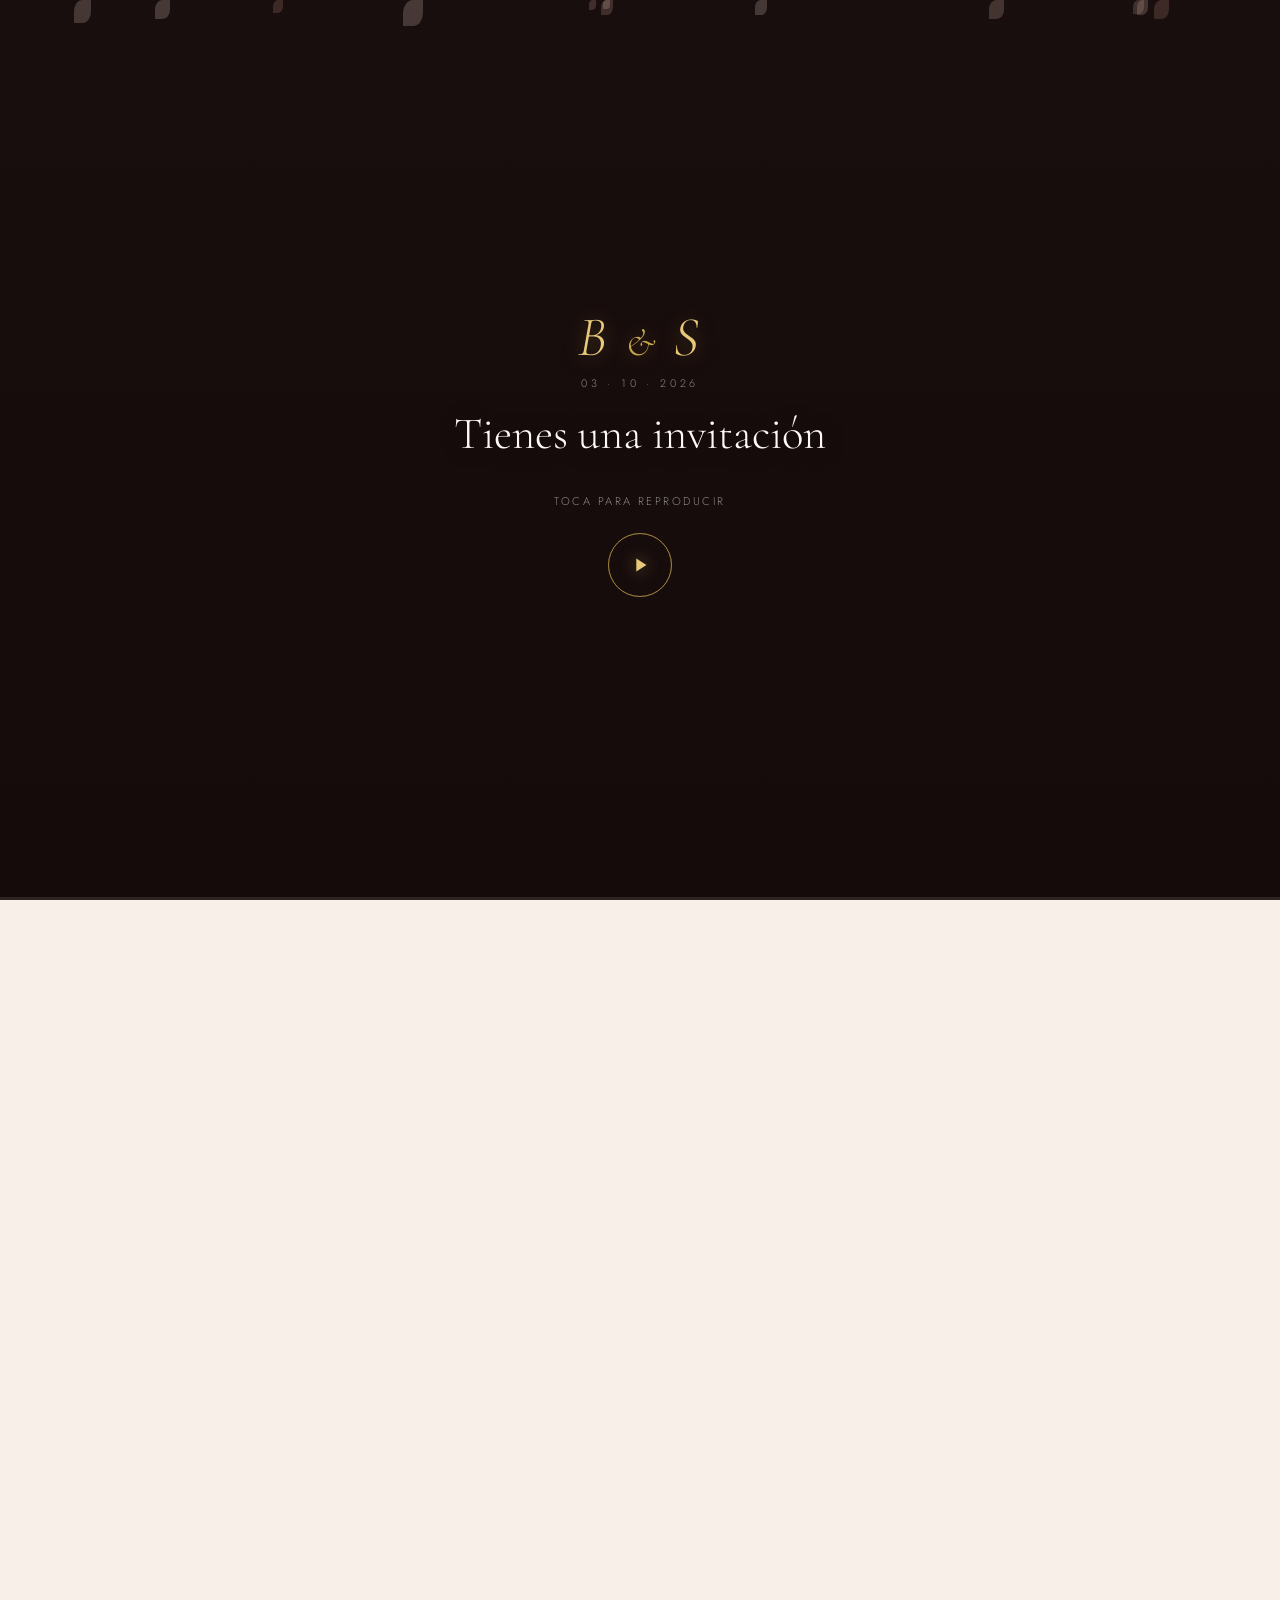
==== index.html @ 3bb0823e "Add files via upload" ====
<!DOCTYPE html>
<html lang="es">
<head>
  <meta charset="UTF-8"/>
  <meta name="viewport" content="width=device-width, initial-scale=1.0"/>
  <title>Bryan & Stefany · 03.10.2026</title>
  <link rel="preconnect" href="https://fonts.googleapis.com"/>
  <link rel="preconnect" href="https://fonts.gstatic.com" crossorigin/>
  <link href="https://fonts.googleapis.com/css2?family=Cormorant+Garamond:ital,wght@0,300;0,400;0,600;1,300;1,400;1,600&family=Jost:wght@200;300;400;500&display=swap" rel="stylesheet"/>
  <link rel="stylesheet" href="css/style.css"/>
  <script src="https://cdn.jsdelivr.net/npm/page-flip@2.0.7/dist/js/page-flip.browser.min.js"></script>
  <!-- PWA + Favicon -->
  <link rel="manifest" href="manifest.json"/>
  <link rel="icon" type="image/png" sizes="32x32" href="img/favicon-32.png"/>
  <link rel="apple-touch-icon" href="img/icon-192.png"/>
  <meta name="apple-mobile-web-app-capable" content="yes"/>
  <meta name="apple-mobile-web-app-status-bar-style" content="black-translucent"/>
  <meta name="apple-mobile-web-app-title" content="B &amp; S 2026"/>
  <meta name="theme-color" content="#9B6B6B"/>

  <!-- ── Vista previa al compartir (WhatsApp, Facebook, etc.) ── -->
  <meta property="og:type" content="website"/>
  <meta property="og:title" content="Bryan & Stefany · Nos casamos 💍"/>
  <meta property="og:description" content="¡Estás invitado a nuestra boda! 03 de octubre, 2026 · Valletal Eventos, Valle de Ángeles"/>
  <meta property="og:image" content="https://bryancolindres.github.io/DJ/img/hero.jpg"/>
  <meta property="og:url" content="https://bryancolindres.github.io/DJ/"/>
  <meta name="twitter:card" content="summary_large_image"/>
  <meta name="twitter:title" content="Bryan & Stefany · Nos casamos 💍"/>
  <meta name="twitter:description" content="¡Estás invitado a nuestra boda! 03 de octubre, 2026 · Valletal Eventos, Valle de Ángeles"/>
  <meta name="twitter:image" content="https://bryancolindres.github.io/DJ/img/hero.jpg"/>
</head>
<body>

<!-- ══════════════════════════════════════════════════
     PANTALLA DE VIDEO INTRO
══════════════════════════════════════════════════ -->
<div class="video-screen" id="videoScreen">

  <!-- Pétalos de fondo -->
  <div class="video-petals" id="videoPetals"></div>

  <!-- Video -->
  <video
    class="video-el"
    id="videoEl"
    src="img/video-intro.mp4"
    playsinline
    preload="metadata"
  ></video>

  <!-- Mensaje de toque — elegante, aparece sobre el video -->
  <div class="video-tap-msg" id="videoTapMsg">
    <div class="video-tap-msg__inner">
      <div class="video-tap-msg__monogram">B <span>&</span> S</div>
      <p class="video-tap-msg__pre">03 · 10 · 2026</p>
      <h2 class="video-tap-msg__title">Tienes una invitación</h2>
      <p class="video-tap-msg__sub">Toca para reproducir</p>
      <div class="video-tap-msg__pulse">
        <div class="video-tap-msg__ring"></div>
        <div class="video-tap-msg__ring video-tap-msg__ring--2"></div>
        <svg viewBox="0 0 24 24" fill="currentColor"><path d="M8 5v14l11-7z"/></svg>
      </div>
    </div>
  </div>

  <!-- Barra de progreso del video -->
  <div class="video-progress-bar" id="videoProgressBar">
    <div class="video-progress-fill" id="videoProgressFill"></div>
  </div>

  <!-- Skip después de 3 segundos de reproducción -->
  <button class="video-skip" id="videoSkip" style="display:none">
    Ver invitación →
  </button>

</div><!-- /video-screen -->

<!-- ══════════════════════════════════════════════════
     PANTALLA NOMBRE INVITADO
══════════════════════════════════════════════════ -->
<div class="name-screen" id="nameScreen" style="display:none">
  <div class="name-screen__petals" id="namePetals"></div>
  <div class="name-screen__content">
    <div class="name-screen__deco">
      <span></span>
      <svg viewBox="0 0 40 20"><path d="M20 2C14 10 8 10 8 10C14 10 20 18 20 18C20 18 26 10 32 10C26 10 20 2 20 2Z" fill="currentColor"/></svg>
      <span></span>
    </div>
    <p class="name-screen__pre">Esta invitación es para</p>
    <h2 class="name-screen__name" id="nameScreenGuest"></h2>
    <p class="name-screen__sub">Bryan &amp; Stefany · 03.10.2026</p>
    <div class="name-screen__deco">
      <span></span>
      <svg viewBox="0 0 40 20"><path d="M20 2C14 10 8 10 8 10C14 10 20 18 20 18C20 18 26 10 32 10C26 10 20 2 20 2Z" fill="currentColor"/></svg>
      <span></span>
    </div>
  </div>
</div>

<!-- ══════════════════════════════════════════════════
     INVITACIÓN PRINCIPAL
══════════════════════════════════════════════════ -->
<div class="invitation" id="invitation">

  <audio id="bgMusic" loop preload="none"></audio>
  <audio id="voiceMsg" preload="none"></audio>

  <!-- ── HERO ── -->
  <section class="hero">
    <div class="hero__bg">
      <div class="hero__overlay"></div>
      <img class="hero__photo" src="img/preboda2.jpg" onerror="this.style.display='none'"/>
    </div>
    <div class="petals-hero" id="petalsHero"></div>
    <div class="hero__content reveal">
      <p class="hero__label">Nos casamos</p>
      <h1 class="hero__names">
        <span id="heroNovio">Bryan Daniel</span>
        <em class="hero__amp">&</em>
        <span id="heroNovia">Stefany Jissel</span>
      </h1>
      <p class="hero__apellidos" id="heroApellidos">Colindres Mejia · Herrera Flores</p>
      <div class="divider-rose"><span></span>
        <svg viewBox="0 0 40 20"><path d="M20 2C14 10 8 10 8 10C14 10 20 18 20 18C20 18 26 10 32 10C26 10 20 2 20 2Z" fill="currentColor"/></svg>
      <span></span></div>
      <p class="hero__date">03 · 10 · 2026</p>
      <!-- Flecha de scroll — debajo de la fecha, dentro del contenido -->
      <div class="scroll-hint" id="scrollHint">
        <div class="scroll-hint__video-wrap">
          <video class="scroll-hint__video" autoplay loop muted playsinline>
            <source src="img/scroll-hint.mp4" type="video/mp4"/>
          </video>
        </div>
        <p class="scroll-hint__text">Desliza</p>
      </div>
    </div>
  </section>

  <!-- ── COUNTDOWN ── -->
  <section class="section-countdown">
    <div class="container">
      <p class="label reveal" id="cdLabel">Faltan</p>
      <div class="countdown reveal">
        <div class="cd-item"><span id="cd-days">00</span><p>días</p></div>
        <div class="cd-dot">·</div>
        <div class="cd-item"><span id="cd-hours">00</span><p>horas</p></div>
        <div class="cd-dot">·</div>
        <div class="cd-item"><span id="cd-mins">00</span><p>minutos</p></div>
        <div class="cd-dot">·</div>
        <div class="cd-item"><span id="cd-secs">00</span><p>segundos</p></div>
      </div>
    </div>
  </section>

  <!-- ── VERSÍCULO + FOTO ── -->
  <section class="section-split">
    <div class="split-photo reveal-left">
      <img src="img/hero.jpg" onerror="this.parentElement.style.display='none'"/>
    </div>
    <div class="split-text reveal-right" style="background:var(--cream)">
      <svg class="quote-icon" viewBox="0 0 60 45"><path d="M0 45V27C0 18 6 9.3 18 1.5L22.5 7.5C16.5 11.5 13 16.5 12 22.5H24V45H0ZM36 45V27C36 18 42 9.3 54 1.5L58.5 7.5C52.5 11.5 49 16.5 48 22.5H60V45H36Z" fill="currentColor" opacity="0.2"/></svg>
      <blockquote id="verseText">"El amor es paciente, es bondadoso."</blockquote>
      <cite id="verseCite">— 1 Corintios 13:4</cite>
    </div>
  </section>

  <!-- ── MENSAJE DE VOZ ── -->
  <section class="section-voice">
    <div class="container">
      <div class="voice-card reveal">
        <div class="voice-card__photo"><img src="img/hero.jpg" onerror="this.style.display='none'"/></div>
        <div class="voice-card__body">
          <p class="label">Un mensaje para ti</p>
          <h2 class="voice-card__name" id="voiceName">Querido invitado</h2>
          <p class="voice-card__desc">Bryan y Stefany grabaron un mensaje especial para ti</p>
          <button class="voice-btn" id="voiceBtn">
            <span id="voiceIcon">▶</span>
            <span id="voiceLabel">Escuchar mensaje</span>
          </button>
          <div class="voice-progress" id="voiceProgress">
            <div class="voice-progress__fill" id="voiceProgressFill"></div>
          </div>
        </div>
      </div>
    </div>
  </section>

  <!-- ── EVENTO — sin botones Maps/Waze (están abajo) ── -->
  <section class="section-split">
    <div class="split-text reveal-left" style="background:white">
      <p class="label">La celebración</p>
      <h2 class="split-title" id="venueName">Valletal Eventos</h2>
      <div class="event-row"><span>📅</span><div><p class="event-row__label">Fecha</p><p class="event-row__val" id="eventDate">Sábado, 03 de octubre de 2026</p></div></div>
      <div class="event-row"><span>🕐</span><div><p class="event-row__label">Hora</p><p class="event-row__val" id="eventTime">11:00 AM</p></div></div>
      <div class="event-row border-none"><span>📍</span><div><p class="event-row__label">Lugar</p><p class="event-row__val" id="eventVenue">Cerro Grande, Valle de Ángeles</p></div></div>
      <p class="event-maps-note">↓ Puedes ver cómo llegar más abajo</p>
    </div>
    <div class="split-photo reveal-right">
      <img src="img/preboda3.jpg" onerror="this.parentElement.style.display='none'"/>
    </div>
  </section>

  <!-- ── MAPA ── -->
  <section class="section-map">
    <div class="container" style="text-align:center">
      <p class="label reveal">Cómo llegar</p>
      <p class="subtitle reveal">Valletal Eventos</p>
    </div>
    <div class="map-wrap reveal">
      <div class="map-frame">
        <iframe width="100%" height="100%" style="border:0;border-radius:20px;" loading="lazy" allowfullscreen referrerpolicy="no-referrer-when-downgrade"
          src="https://www.google.com/maps?q=14.129855588419803,-87.03454760434946&z=16&output=embed"></iframe>
        <div class="map-pin-wrap">
          <div class="map-pin"><div class="map-pin__dot"></div><div class="map-pin__pulse"></div></div>
          <p class="map-pin__label">Valletal Eventos</p>
        </div>
      </div>
      <div class="map-btns">
        <a class="btn btn-rose" id="mapsBtn" href="https://maps.app.goo.gl/5VHu6E56MUNGPrey8?g_st=ac" target="_blank">
          <svg viewBox="0 0 24 24" fill="currentColor"><path d="M12 2C8.13 2 5 5.13 5 9c0 5.25 7 13 7 13s7-7.75 7-13c0-3.87-3.13-7-7-7zm0 9.5c-1.38 0-2.5-1.12-2.5-2.5s1.12-2.5 2.5-2.5 2.5 1.12 2.5 2.5-1.12 2.5-2.5 2.5z"/></svg>
          Google Maps
        </a>
        <a class="btn btn-outline" id="wazeBtn" href="https://waze.com/ul?ll=14.129855588419803,-87.03454760434946&navigate=yes" target="_blank">Waze</a>
      </div>
    </div>
  </section>

  <!-- ── INSTRUCCIONES ── -->
  <section class="section-instructions">
    <div class="container" style="text-align:center">
      <p class="label reveal">Detalles importantes</p>
      <div class="instr-grid" id="instrGrid"></div>
    </div>
  </section>

  <!-- ── VESTIMENTA ── -->
  <section class="section-vestimenta" id="sectionVestimenta">
    <div class="vest-solo">
      <p class="label reveal" id="vestTituloLabel">Código de Vestimenta</p>
      <h2 class="vest-solo__title reveal" id="vestTitulo">Etiqueta formal, colores suaves</h2>
      <p class="vest-solo__body reveal" id="vestTexto">Nos reservamos el blanco para la novia y el beige para el novio. Los invitamos a usar tonos cálidos y elegantes.</p>
      <button class="btn btn-rose vest-link reveal" id="vestGaleriaBtn" onclick="openVestModal()">
        <svg viewBox="0 0 24 24" fill="none" stroke="currentColor" stroke-width="1.5"><rect x="3" y="3" width="7" height="7" rx="1"/><rect x="14" y="3" width="7" height="7" rx="1"/><rect x="3" y="14" width="7" height="7" rx="1"/><rect x="14" y="14" width="7" height="7" rx="1"/></svg>
        Ver referencias de vestimenta
      </button>
    </div>
  </section>

  <!-- ── HISTORIA ── -->
  <section class="section-story">
    <div class="container" style="text-align:center">
      <p class="label reveal" id="historiaTituloEl">Nuestra historia</p>
      <p class="subtitle reveal" id="historiaSubtituloEl">Momentos que nos trajeron hasta aquí</p>
    </div>
    <div class="story-split story-split--left reveal-left">
      <div class="story-split__photo" id="storyPhoto1"><img src="img/preboda4.jpg" onerror="this.parentElement.parentElement.style.display='none'"/></div>
      <div class="story-split__text"><p id="story1"></p></div>
    </div>
    <div class="story-split story-split--right reveal-right">
      <div class="story-split__text"><p id="story2"></p></div>
      <div class="story-split__photo" id="storyPhoto2"><img src="img/preboda5.jpg" onerror="this.parentElement.parentElement.style.display='none'"/></div>
    </div>
    <div class="story-split story-split--left reveal-left">
      <div class="story-split__photo" id="storyPhoto3"><img src="img/preboda7.jpg" onerror="this.parentElement.parentElement.style.display='none'"/></div>
      <div class="story-split__text"><p id="story3"></p></div>
    </div>
    <div class="container"><div class="gallery-grid" id="galleryGrid"></div></div>
  </section>

  <!-- ── LÍNEA DE TIEMPO ── -->
  <section class="section-timeline">
    <div class="container" style="text-align:center">
      <p class="label reveal">Nuestra historia juntos</p>
      <p class="subtitle reveal">El camino que nos trajo hasta aquí</p>
    </div>
    <div class="timeline-wrap" id="timelineWrap"></div>
  </section>

  <!-- ── CONFIRMACIÓN — con mensaje personalizado ── -->
  <section class="section-split" id="rsvpSection">
    <div class="split-photo reveal-left" id="rsvpPhoto">
      <img src="img/preboda12.jpg" onerror="this.parentElement.style.display='none'"/>
    </div>
    <div class="split-text reveal-right" style="background:var(--rose-deep)">
      <p class="label" style="color:rgba(255,255,255,.65)">¿Vendrás?</p>
      <h2 class="split-title" style="color:white">Confirma tu asistencia</h2>

      <!-- Bloque personalizado — visible solo si hay nombre en URL -->
      <div class="rsvp-personal" id="rsvpPersonal" style="display:none">
        <div class="rsvp-personal__card">
          <p class="rsvp-personal__titulo" id="rsvpPersonalTitulo">Esta invitación es personal e intransferible</p>
          <p class="rsvp-personal__msg" id="rsvpPersonalMsg">Ha sido enviada especialmente para:</p>
          <p class="rsvp-personal__nombre" id="rsvpPersonalNombre"></p>
          <p class="rsvp-personal__nota" id="rsvpPersonalNota">Por favor no compartas este enlace con otras personas.</p>
        </div>
      </div>

      <p class="rsvp-desc" id="rsvpDesc"></p>

      <!-- Botón agregar al calendario -->
      <button type="button" class="btn btn-outline-white btn-large" id="addToCalendarBtn" style="margin-bottom:1.75rem">
        <svg viewBox="0 0 24 24" fill="none" stroke="currentColor" stroke-width="2" stroke-linecap="round" stroke-linejoin="round"><rect x="3" y="4" width="18" height="18" rx="2"/><line x1="16" y1="2" x2="16" y2="6"/><line x1="8" y1="2" x2="8" y2="6"/><line x1="3" y1="10" x2="21" y2="10"/></svg>
        Agregar a mi calendario
      </button>

      <p class="rsvp-wa-label">¿A quién le confirmas?</p>
      <div class="rsvp-wa-btns">
        <button type="button" class="btn btn-white btn-large" id="whatsappBtnNovio" data-novio="Bryan">
          <svg viewBox="0 0 24 24" fill="currentColor"><path d="M17.472 14.382c-.297-.149-1.758-.867-2.03-.967-.273-.099-.471-.148-.67.15-.197.297-.767.966-.94 1.164-.173.199-.347.223-.644.075-.297-.15-1.255-.463-2.39-1.475-.883-.788-1.48-1.761-1.653-2.059-.173-.297-.018-.458.13-.606.134-.133.298-.347.446-.52.149-.174.198-.298.298-.497.099-.198.05-.371-.025-.52-.075-.149-.669-1.612-.916-2.207-.242-.579-.487-.5-.669-.51-.173-.008-.371-.01-.57-.01-.198 0-.52.074-.792.372-.272.297-1.04 1.016-1.04 2.479 0 1.462 1.065 2.875 1.213 3.074.149.198 2.096 3.2 5.077 4.487.709.306 1.262.489 1.694.625.712.227 1.36.195 1.871.118.571-.085 1.758-.719 2.006-1.413.248-.694.248-1.289.173-1.413-.074-.124-.272-.198-.57-.347m-5.421 7.403h-.004a9.87 9.87 0 01-5.031-1.378l-.361-.214-3.741.982.998-3.648-.235-.374a9.86 9.86 0 01-1.51-5.26c.001-5.45 4.436-9.884 9.888-9.884 2.64 0 5.122 1.03 6.988 2.898a9.825 9.825 0 012.893 6.994c-.003 5.45-4.437 9.884-9.885 9.884m8.413-18.297A11.815 11.815 0 0012.05 0C5.495 0 .16 5.335.157 11.892c0 2.096.547 4.142 1.588 5.945L.057 24l6.305-1.654a11.882 11.882 0 005.683 1.448h.005c6.554 0 11.89-5.335 11.893-11.893a11.821 11.821 0 00-3.48-8.413z"/></svg>
          Bryan · Novio
        </button>
        <button type="button" class="btn btn-white btn-large" id="whatsappBtnNovia" data-novio="Stefany">
          <svg viewBox="0 0 24 24" fill="currentColor"><path d="M17.472 14.382c-.297-.149-1.758-.867-2.03-.967-.273-.099-.471-.148-.67.15-.197.297-.767.966-.94 1.164-.173.199-.347.223-.644.075-.297-.15-1.255-.463-2.39-1.475-.883-.788-1.48-1.761-1.653-2.059-.173-.297-.018-.458.13-.606.134-.133.298-.347.446-.52.149-.174.198-.298.298-.497.099-.198.05-.371-.025-.52-.075-.149-.669-1.612-.916-2.207-.242-.579-.487-.5-.669-.51-.173-.008-.371-.01-.57-.01-.198 0-.52.074-.792.372-.272.297-1.04 1.016-1.04 2.479 0 1.462 1.065 2.875 1.213 3.074.149.198 2.096 3.2 5.077 4.487.709.306 1.262.489 1.694.625.712.227 1.36.195 1.871.118.571-.085 1.758-.719 2.006-1.413.248-.694.248-1.289.173-1.413-.074-.124-.272-.198-.57-.347m-5.421 7.403h-.004a9.87 9.87 0 01-5.031-1.378l-.361-.214-3.741.982.998-3.648-.235-.374a9.86 9.86 0 01-1.51-5.26c.001-5.45 4.436-9.884 9.888-9.884 2.64 0 5.122 1.03 6.988 2.898a9.825 9.825 0 012.893 6.994c-.003 5.45-4.437 9.884-9.885 9.884m8.413-18.297A11.815 11.815 0 0012.05 0C5.495 0 .16 5.335.157 11.892c0 2.096.547 4.142 1.588 5.945L.057 24l6.305-1.654a11.882 11.882 0 005.683 1.448h.005c6.554 0 11.89-5.335 11.893-11.893a11.821 11.821 0 00-3.48-8.413z"/></svg>
          Stefany · Novia
        </button>
      </div>
      <p class="rsvp-note">Al confirmar, se abrirá WhatsApp con un mensaje listo.</p>
    </div>
  </section>

  <!-- ── MODAL: confirmar asistencia ── -->
  <div class="rsvp-confirm-modal" id="rsvpConfirmModal">
    <div class="rsvp-confirm-modal__box">
      <p class="rsvp-confirm-modal__title">¿Confirmas tu asistencia a la boda?</p>
      <div class="rsvp-confirm-modal__btns">
        <button type="button" class="btn btn-rose" id="rsvpConfirmYes">Sí, confirmo</button>
        <button type="button" class="btn btn-outline" id="rsvpConfirmNo">No podré ir</button>
      </div>
      <p class="rsvp-confirm-modal__sorry" id="rsvpConfirmSorry" style="display:none">Qué lástima, esperamos verte en otra ocasión. 💛</p>
    </div>
  </div>

  <!-- ── LIBRO DE FIRMAS ── -->
  <section class="section-book">
    <div class="container" style="text-align:center">
      <p class="label reveal" id="bookTituloEl">LIBRO DE FIRMAS</p>
      <p class="subtitle reveal" id="bookSubtituloEl">Cada palabra y cada recuerdo significan mucho para nosotros.</p>
      <p class="book-desc reveal" id="bookDescEl">Deja un mensaje y comparte una imagen junto a los novios o con alguno de ellos.</p>
    </div>
    <div class="book-container reveal">
      <div class="book">
        <!-- Página izquierda — formulario -->
        <div class="book-page book-page--left">
          <div class="book-page__inner">
            <div class="book-page__header">
              <div class="book-page__lines"></div>
              <h3 class="book-page__title">Deja tu firma</h3>
              <p class="book-page__sub" id="bookGuestName">Invitado especial</p>
            </div>
            <div class="book-photo-upload" id="bookPhotoArea">
              <div class="book-photo-preview" id="bookPhotoPreview">
                <div class="book-photo-placeholder" id="bookPhotoPlaceholder">
                  <svg viewBox="0 0 24 24" fill="none" stroke="currentColor" stroke-width="1.5"><rect x="3" y="3" width="18" height="18" rx="2"/><circle cx="8.5" cy="8.5" r="1.5"/><path d="M21 15l-5-5L5 21"/></svg>
                  <p>Subir foto<br/><span>opcional</span></p>
                </div>
                <img id="bookPhotoImg" src="" alt="" style="display:none"/>
                <button class="book-photo-remove" id="bookPhotoRemove" style="display:none">✕</button>
              </div>
              <input type="file" id="bookPhotoInput" accept="image/*,video/*,.heic,.heif,.HEIC,.HEIF,.mov,.MOV" style="display:none"/>
            </div>
            <div class="book-field">
              <textarea id="bookMessage" placeholder="Escribe tu mensaje para Bryan y Stefany..." maxlength="280" rows="4"></textarea>
              <span class="book-charcount"><span id="bookChars">280</span> caracteres</span>
            </div>
            <div class="book-emojis">
              <p class="book-emojis__label">Tu reacción</p>
              <div class="book-emojis__row">
                <button class="book-emoji selected" data-e="❤️">❤️</button>
                <button class="book-emoji" data-e="🎉">🎉</button>
                <button class="book-emoji" data-e="💍">💍</button>
                <button class="book-emoji" data-e="🥂">🥂</button>
                <button class="book-emoji" data-e="😭">😭</button>
                <button class="book-emoji" data-e="🙏">🙏</button>
              </div>
            </div>
            <div class="book-privacy" id="bookPrivacyRow">
              <label class="book-privacy__label">
                <input type="checkbox" id="bookPrivate"/>
                <span class="book-privacy__check"></span>
                <span>Mensaje privado — solo para Bryan & Stefany</span>
              </label>
            </div>
            <button class="book-submit" id="bookSubmit">
              <span id="bookSubmitLabel">Firmar el libro 💌</span>
            </button>
          </div>
        </div>
        <!-- Lomo -->
        <div class="book-spine">
          <p>B <span>&</span> S</p>
          <p class="book-spine__year">2026</p>
        </div>
        <!-- Página derecha — mensajes -->
        <div class="book-page book-page--right" id="bookPageRight">
          <div class="book-page__inner">
            <div class="book-page__header">
              <div class="book-page__lines"></div>
              <h3 class="book-page__title">Mensajes con amor</h3>
            </div>
            <!-- StPageFlip container — páginas de mensajes -->
            <div class="book-flip-wrap" id="bookFlipWrap">
              <div id="bookFlipContainer">
                <!-- Las páginas se inyectan aquí desde JS -->
              </div>
              <p class="book-entries__empty" id="bookEmptyMsg">Los mensajes aparecerán aquí 🌹</p>
            </div>
            <!-- Nav se muestra cuando hay mensajes -->
            <div class="book-nav" id="bookNav" style="display:none">
              <button class="book-nav__btn" id="bookPrev">‹ Anterior</button>
              <span class="book-nav__page" id="bookPageNum">1 / 1</span>
              <button class="book-nav__btn" id="bookNext">Siguiente ›</button>
            </div>
          </div>
        </div>
      </div>
    </div>
  </section>

  <!-- ── FOOTER ── -->
  <footer class="footer">
    <div class="footer__photo">
      <video src="img/footer.mp4" autoplay loop muted playsinline onerror="this.style.display='none'"></video>
      <div class="footer__overlay"></div>
    </div>
    <div class="footer__content reveal">
      <div class="divider-rose" style="justify-content:center;margin-bottom:2rem">
        <span></span><svg viewBox="0 0 40 20"><path d="M20 2C14 10 8 10 8 10C14 10 20 18 20 18C20 18 26 10 32 10C26 10 20 2 20 2Z" fill="currentColor"/></svg><span></span>
      </div>
      <h2 class="footer__names"><span id="footerNovio">Bryan</span> <span class="footer__amp">&</span> <span id="footerNovia">Stefany</span></h2>
      <p class="footer__date">03 · 10 · 2026</p>
      <p class="footer__phrase" id="footerPhrase">Con amor, los esperamos.</p>
    </div>
  </footer>

  <!-- Lightbox -->
  <div class="lightbox" id="lightbox">
    <button class="lb-close" id="lbClose">
      <svg viewBox="0 0 24 24" fill="none" stroke="currentColor" stroke-width="2.5" stroke-linecap="round"><line x1="18" y1="6" x2="6" y2="18"/><line x1="6" y1="6" x2="18" y2="18"/></svg>
    </button>
    <button class="lb-nav lb-prev" id="lbPrev">‹</button>
    <img class="lb-img" id="lbImg" src="" alt=""/>
    <button class="lb-nav lb-next" id="lbNext">›</button>
  </div>

  <div class="admin-trigger" id="adminTrigger"></div>
</div><!-- /invitation -->

<!-- MODAL FUERA de .invitation para evitar que transform del padre lo atrape -->
<div class="vest-modal" id="vestModal">
  <div class="vest-modal__box">
    <button class="vest-modal__close" onclick="closeVestModal()">✕</button>
    <div class="vest-modal__content">
      <div class="vest-section">
        <h3 class="vest-section__title">
          <span class="vest-section__icon">👔</span>
          Vestimenta para Caballeros
        </h3>
        <p class="vest-section__sub">Etiqueta formal · Tonos cálidos · Evitar beige</p>
        <div class="vest-grid" id="vestGridHombres"></div>
      </div>
      <div class="vest-divider">
        <span></span><svg viewBox="0 0 40 20"><path d="M20 2C14 10 8 10 8 10C14 10 20 18 20 18C20 18 26 10 32 10C26 10 20 2 20 2Z" fill="currentColor"/></svg><span></span>
      </div>
      <div class="vest-section">
        <h3 class="vest-section__title">
          <span class="vest-section__icon">👗</span>
          Vestimenta para Damas
        </h3>
        <p class="vest-section__sub">Etiqueta formal · Tonos cálidos · Evitar blanco</p>
        <div class="vest-grid" id="vestGridDamas"></div>
      </div>
    </div>
  </div>
</div>

<script src="js/config.js"></script>
<script src="js/main.js"></script>
<!-- Botón música FUERA de .invitation para que position:fixed funcione -->
<button class="music-btn" id="musicBtn" title="Música">
  <svg id="musicOn" viewBox="0 0 24 24" fill="currentColor">
    <path d="M3 9v6h4l5 5V4L7 9H3z"/>
    <path d="M16.5 12c0-1.77-1.02-3.29-2.5-4.03v8.05c1.48-.73 2.5-2.25 2.5-4.02z" opacity=".9"/>
    <path d="M14 3.23v2.06c2.89.86 5 3.54 5 6.71s-2.11 5.85-5 6.71v2.06c4.01-.91 7-4.49 7-8.77 0-4.28-2.99-7.86-7-8.77z" opacity=".7"/>
  </svg>
  <svg id="musicOff" viewBox="0 0 24 24" fill="currentColor" style="display:none">
    <path d="M3 9v6h4l5 5V4L7 9H3z"/>
    <path d="M19 11l-1.5-1.5-1.5 1.5-1.5-1.5L16 8l-1.5-1.5L16 5l1.5 1.5L19 5l1.5 1.5L19 8l1.5 1.5z" opacity=".8"/>
  </svg>
</button>
</body>
</html>
---- css/style.css ----
/* ═══ VARIABLES ═══════════════════════════════════════ */
:root {
  --rose-deep:#9B6B6B; --rose-mid:#C4907A; --rose-soft:#D4A99A;
  --blush:#EDD5C5; --cream:#F7EFE8; --white:#FFFAF7;
  --text-dark:#3A2A2A; --text-mid:#6B4F4F; --text-light:#A88A8A;
  --gold:#C9A84C; --gold-light:#E8C97A; --gold-dark:#8B6914;
  --font-d:'Cormorant Garamond',Georgia,serif;
  --font-b:'Jost',sans-serif;
  --ease:cubic-bezier(0.25,0.46,0.45,0.94);
  --bounce:cubic-bezier(0.34,1.56,0.64,1);
}
*,*::before,*::after{box-sizing:border-box;margin:0;padding:0}
html{scroll-behavior:smooth;overflow-x:hidden;max-width:100%}
body{background:var(--cream);color:var(--text-dark);font-family:var(--font-b);font-weight:300;overflow-x:hidden;max-width:100%;-webkit-font-smoothing:antialiased}
img{display:block;width:100%;height:100%;object-fit:cover}
a{text-decoration:none;color:inherit}
.container{max-width:1100px;margin:0 auto;padding:0 2rem}

/* ═══ REVEAL ═══════════════════════════════════════════ */
.reveal,.reveal-left,.reveal-right{opacity:0;transition:opacity .9s var(--ease),transform .9s var(--ease)}
.reveal{transform:translateY(40px)}.reveal-left{transform:translateX(-50px)}.reveal-right{transform:translateX(50px)}
.reveal.visible,.reveal-left.visible,.reveal-right.visible{opacity:1;transform:translate(0)}

/* ═══ TYPOGRAPHY ═══════════════════════════════════════ */
.label{font-family:var(--font-b);font-size:.72rem;font-weight:300;letter-spacing:.25em;text-transform:uppercase;color:var(--rose-mid);margin-bottom:.75rem;display:block}
.subtitle{font-family:var(--font-d);font-size:clamp(1.1rem,2.5vw,1.4rem);font-style:italic;color:var(--text-light);margin-bottom:3rem;display:block}
.split-title{font-family:var(--font-d);font-size:clamp(2rem,4vw,3rem);font-weight:300;line-height:1.15;margin-bottom:1.5rem}

/* ═══ BUTTONS ═══════════════════════════════════════════ */
.btn{display:inline-flex;align-items:center;gap:.5rem;padding:.75rem 1.75rem;border-radius:50px;font-family:var(--font-b);font-size:.8rem;font-weight:400;letter-spacing:.12em;text-transform:uppercase;cursor:pointer;transition:all .3s var(--ease);border:1.5px solid transparent}
.btn svg{width:1rem;height:1rem;flex-shrink:0}
.btn-rose{background:var(--rose-deep);color:var(--white);border-color:var(--rose-deep)}
.btn-rose:hover{background:var(--rose-mid);transform:translateY(-2px);box-shadow:0 8px 24px rgba(155,107,107,.3)}
.btn-outline{background:transparent;color:var(--rose-deep);border-color:var(--rose-deep)}
.btn-outline:hover{background:var(--rose-deep);color:var(--white);transform:translateY(-2px)}
.btn-white{background:var(--white);color:var(--rose-deep);border-color:var(--white)}
.btn-white:hover{background:var(--blush);box-shadow:0 8px 24px rgba(0,0,0,.2)}
.btn-large{padding:1rem 2.5rem;font-size:.85rem}
.btn-pinterest{background:var(--blush);color:var(--rose-deep);border-color:var(--blush);margin-top:.75rem}
.btn-pinterest:hover{background:var(--rose-soft);transform:translateY(-2px)}
.btn-pinterest svg{color:#E60023}
.divider-rose{display:flex;align-items:center;gap:1rem}
.divider-rose span{flex:1;height:1px;background:rgba(255,255,255,.3);max-width:80px}
.divider-rose svg{width:2rem;height:1rem;fill:var(--blush)}

/* ══════════════════════════════════════════════════════
   PANTALLA DE VIDEO INTRO
══════════════════════════════════════════════════════ */
.video-screen {
  position: fixed; inset: 0; z-index: 500;
  width: 100%; height: 100%;
  max-width: 100vw;
  background: #1A0F0F;
  display: flex; align-items: center; justify-content: center;
  overflow: hidden;
  transition: opacity .8s var(--ease);
}
.video-screen.closing { opacity: 0; pointer-events: none; }
.video-screen.gone    { display: none; }

/* Pétalos sobre el video */
.video-petals { position:absolute;inset:0;pointer-events:none;z-index:2;overflow:hidden }
.v-petal { position:absolute;border-radius:50% 0 50% 0;opacity:.25;animation:petalDrop linear infinite }
@keyframes petalDrop {
  0%   { transform:translateY(-60px) rotate(0deg);opacity:.25 }
  100% { transform:translateY(110vh) rotate(360deg);opacity:0 }
}

/* El video — visible desde el inicio, toca para reproducir */
.video-el {
  position: absolute; inset: 0;
  width: 100%; height: 100%;
  object-fit: cover;
  z-index: 1;
  cursor: pointer;
}

/* Overlay inicial (antes de tocar) */
.video-overlay {
  position: absolute; inset: 0; z-index: 3;
  background: linear-gradient(160deg,rgba(26,15,15,.85) 0%,rgba(58,42,42,.9) 100%);
  display: flex; align-items: center; justify-content: center;
  transition: opacity .6s var(--ease);
}
.video-overlay.hiding { opacity: 0; pointer-events: none; }
.video-overlay.gone   { display: none; }
.video-overlay__content { text-align: center; color: var(--white); padding: 2rem; }
.video-overlay__monogram {
  width: 90px; height: 90px; border-radius: 50%;
  background: radial-gradient(circle at 35% 35%, var(--gold-light), var(--gold) 50%, var(--gold-dark));
  box-shadow: 0 6px 24px rgba(201,168,76,.5), inset 0 2px 6px rgba(255,255,255,.25);
  display: flex; align-items: center; justify-content: center;
  margin: 0 auto 1.5rem;
  animation: floatMono 3s ease-in-out infinite;
}
@keyframes floatMono { 0%,100%{transform:translateY(0)}50%{transform:translateY(-8px)} }
.video-overlay__monogram svg { width: 70px; height: 70px; }
.video-overlay__label { font-family:var(--font-d);font-size:clamp(1.6rem,5vw,2.8rem);font-weight:300;letter-spacing:.05em;color:var(--white);margin-bottom:.3rem }
.video-overlay__date  { font-family:var(--font-b);font-size:.8rem;letter-spacing:.3em;color:rgba(255,255,255,.55);margin-bottom:2.5rem }
.video-overlay__tap   { position:relative;width:56px;height:56px;margin:0 auto 1rem;display:flex;align-items:center;justify-content:center;cursor:pointer }
.video-tap-ring {
  position: absolute; inset: 0; border-radius: 50%;
  border: 2px solid rgba(201,168,76,.7);
  animation: tapRing 1.8s ease-out infinite;
}
@keyframes tapRing { 0%{transform:scale(.6);opacity:.8}100%{transform:scale(1.8);opacity:0} }
.video-overlay__tap svg { width: 20px; height: 20px; color: var(--gold); position: relative; z-index: 1; }
.video-overlay__hint { font-size:.68rem;letter-spacing:.22em;text-transform:uppercase;color:rgba(255,255,255,.45) }

/* Barra de progreso del video */
.video-progress-bar {
  position: absolute; bottom: 0; left: 0; right: 0; height: 3px;
  background: rgba(255,255,255,.1); z-index: 4;
}
.video-progress-fill {
  height: 100%; width: 0%;
  background: linear-gradient(to right, var(--rose-mid), var(--gold));
  transition: width .3s linear;
}

/* Botón skip */
.video-skip {
  position: absolute; bottom: 2rem; right: 1.5rem; z-index: 4;
  background: rgba(255,255,255,.12); backdrop-filter: blur(4px);
  border: 1px solid rgba(255,255,255,.2);
  color: rgba(255,255,255,.75); padding: .5rem 1.2rem;
  border-radius: 20px; font-family: var(--font-b); font-size: .75rem;
  letter-spacing: .1em; cursor: pointer;
  transition: all .3s var(--ease);
  animation: fadeIn .5s both;
}
.video-skip:hover { background: rgba(255,255,255,.25); color: white; }
@keyframes fadeIn { from{opacity:0}to{opacity:1} }

/* ═══ INVITATION ═══════════════════════════════════════ */
.invitation { opacity:0;transform:translateY(20px);transition:opacity .8s var(--ease),transform .8s var(--ease);pointer-events:none;overflow-x:hidden;max-width:100% }
.invitation.visible { opacity:1;transform:translateY(0);pointer-events:all }

/* ═══ MUSIC BTN ════════════════════════════════════════ */
.music-btn{position:fixed;top:1.5rem;right:1.5rem;z-index:200;width:2.8rem;height:2.8rem;border-radius:50%;background:rgba(255,250,247,.85);backdrop-filter:blur(8px);border:1px solid var(--blush);color:var(--rose-deep);cursor:pointer;display:flex;align-items:center;justify-content:center;box-shadow:0 4px 16px rgba(58,42,42,.1);transition:all .3s var(--ease)}
.music-btn:hover{transform:scale(1.1)}
.music-btn svg{width:1.1rem;height:1.1rem}

/* ═══ PETALS ═══════════════════════════════════════════ */
.petals-hero{position:absolute;inset:0;pointer-events:none;overflow:hidden;z-index:1}
.petal{position:absolute;top:-40px;border-radius:50% 0 50% 0;animation:petalFall linear infinite;opacity:.5}
@keyframes petalFall{0%{transform:translateY(0) rotate(0) translateX(0);opacity:.5}25%{transform:translateY(25vh) rotate(90deg) translateX(20px)}50%{transform:translateY(50vh) rotate(180deg) translateX(-15px)}75%{transform:translateY(75vh) rotate(270deg) translateX(25px)}100%{transform:translateY(110vh) rotate(360deg);opacity:0}}

/* ═══ HERO ══════════════════════════════════════════════ */
.hero{position:relative;min-height:100svh;display:flex;align-items:center;justify-content:center;overflow:hidden}
.hero__bg{position:absolute;inset:0;background:linear-gradient(135deg,#D4B5A8,#9B6B6B)}
.hero__photo{position:absolute;inset:0;animation:zoomBg 20s ease-in-out infinite alternate}
.hero__overlay{position:absolute;inset:0;background:linear-gradient(to bottom,rgba(58,42,42,.35),rgba(58,42,42,.65));z-index:1}
@keyframes zoomBg{from{transform:scale(1)}to{transform:scale(1.06)}}
.hero__content{position:relative;z-index:2;text-align:center;color:var(--white);padding:2rem;max-width:700px}
.hero__label{font-size:.72rem;letter-spacing:.35em;text-transform:uppercase;color:rgba(255,255,255,.7);margin-bottom:1.5rem;animation:fadeUp 1s .2s both}
.hero__names{font-family:var(--font-d);font-weight:300;font-size:clamp(2.8rem,8vw,5.5rem);line-height:1.05;color:var(--white);display:flex;flex-direction:column;align-items:center;gap:.1em;animation:fadeUp 1s .4s both}
.hero__amp{font-style:italic;font-size:.6em;color:var(--blush);display:block}
.hero__apellidos{font-size:.75rem;letter-spacing:.2em;color:rgba(255,255,255,.6);margin-top:.5rem;animation:fadeUp 1s .55s both}
.hero__date{font-family:var(--font-d);font-size:clamp(1rem,3vw,1.5rem);letter-spacing:.25em;color:var(--blush);animation:fadeUp 1s .75s both}
.hero__scroll{position:absolute;bottom:2rem;left:50%;transform:translateX(-50%);z-index:2}
.hero__scroll span{display:block;width:1.5px;height:3rem;background:linear-gradient(to bottom,transparent,rgba(255,255,255,.6));margin:0 auto;animation:scrollLine 2s ease-in-out infinite}
@keyframes scrollLine{0%,100%{transform:scaleY(1);opacity:1}50%{transform:scaleY(.5);opacity:.4}}
@keyframes fadeUp{from{opacity:0;transform:translateY(30px)}to{opacity:1;transform:translateY(0)}}

/* ═══ COUNTDOWN ════════════════════════════════════════ */
.section-countdown{background:var(--rose-deep);padding:4rem 0;text-align:center}
.section-countdown .label{color:rgba(255,255,255,.65)}
.countdown{display:flex;align-items:flex-start;justify-content:center;flex-wrap:wrap}
.cd-item{text-align:center;padding:0 1.5rem}
.cd-item span{display:block;font-family:var(--font-d);font-size:clamp(3rem,8vw,5.5rem);font-weight:300;color:var(--white);line-height:1}
.cd-item p{font-size:.65rem;letter-spacing:.2em;text-transform:uppercase;color:rgba(255,255,255,.5);margin-top:.4rem}
.cd-dot{font-family:var(--font-d);font-size:clamp(3rem,8vw,5.5rem);color:rgba(255,255,255,.25);line-height:1}

/* ═══ SPLIT SECTIONS ═══════════════════════════════════ */
.section-split{display:grid;grid-template-columns:1fr 1fr;min-height:500px;overflow:hidden;max-width:100%}
.split-photo{overflow:hidden}
.split-photo img{min-height:360px;transition:transform .8s var(--ease)}
.split-photo:hover img{transform:scale(1.04)}
.split-text{display:flex;flex-direction:column;justify-content:center;padding:4rem 3rem}
.quote-icon{width:2.5rem;color:var(--rose-mid);margin-bottom:1.5rem}
blockquote{font-family:var(--font-d);font-style:italic;font-size:clamp(1.3rem,2.5vw,1.8rem);line-height:1.6;color:var(--text-dark);margin-bottom:1.25rem}
cite{font-family:var(--font-b);font-size:.78rem;letter-spacing:.15em;color:var(--rose-mid);font-style:normal}
.event-row{display:flex;align-items:flex-start;gap:1rem;margin-bottom:1.25rem;padding-bottom:1.25rem;border-bottom:1px solid var(--blush)}
.event-row.border-none{border-bottom:none}
.event-row span{font-size:1.1rem;margin-top:.1rem}
.event-row__label{font-size:.65rem;letter-spacing:.2em;text-transform:uppercase;color:var(--text-light);margin-bottom:.2rem}
.event-row__val{font-family:var(--font-d);font-size:1.15rem;color:var(--text-dark)}
.event-maps-note{font-size:.78rem;color:var(--text-light);font-style:italic;margin-top:1.5rem;letter-spacing:.05em}

/* ═══ VOICE ════════════════════════════════════════════ */
.section-voice{background:linear-gradient(135deg,var(--cream),var(--blush));padding:5rem 0}
.voice-card{display:grid;grid-template-columns:180px 1fr;gap:2.5rem;align-items:center;background:var(--white);border-radius:24px;padding:2.5rem;box-shadow:0 8px 40px rgba(155,107,107,.12)}
.voice-card__photo{aspect-ratio:1;border-radius:50%;overflow:hidden;box-shadow:0 8px 24px rgba(155,107,107,.25)}
.voice-card__name{font-family:var(--font-d);font-size:clamp(1.4rem,3vw,2rem);font-weight:300;color:var(--text-dark);margin:.5rem 0 .75rem}
.voice-card__desc{font-size:.9rem;color:var(--text-light);line-height:1.6;margin-bottom:1.5rem}
.voice-btn{display:inline-flex;align-items:center;gap:.75rem;padding:.85rem 2rem;background:var(--rose-deep);color:var(--white);border:none;border-radius:50px;font-family:var(--font-b);font-size:.85rem;letter-spacing:.1em;cursor:pointer;transition:all .3s var(--ease);box-shadow:0 4px 16px rgba(155,107,107,.3)}
.voice-btn:hover{background:var(--rose-mid);transform:translateY(-2px)}
.voice-progress{width:100%;height:4px;background:var(--blush);border-radius:2px;margin-top:1rem;overflow:hidden;display:none}
.voice-progress.active{display:block}
.voice-progress__fill{height:100%;background:var(--rose-mid);border-radius:2px;width:0%;transition:width .5s linear}

/* ═══ MAP ═══════════════════════════════════════════════ */
.section-map{padding:6rem 0;background:var(--cream)}
.map-wrap{max-width:900px;margin:2rem auto 0;padding:0 2rem}
.map-frame{position:relative;height:420px;border-radius:20px;overflow:hidden;box-shadow:0 12px 40px rgba(58,42,42,.15)}
.map-pin-wrap{position:absolute;top:50%;left:50%;transform:translate(-50%,-50%);display:flex;flex-direction:column;align-items:center;gap:.4rem;pointer-events:none;z-index:10}
.map-pin{position:relative;width:24px;height:24px}
.map-pin__dot{width:16px;height:16px;background:var(--rose-deep);border-radius:50%;border:3px solid white;box-shadow:0 2px 8px rgba(155,107,107,.5);position:absolute;top:50%;left:50%;transform:translate(-50%,-50%)}
.map-pin__pulse{position:absolute;inset:-8px;border-radius:50%;border:2px solid var(--rose-deep);opacity:0;animation:mapPulse 2s ease-out infinite}
@keyframes mapPulse{0%{transform:scale(.5);opacity:.8}100%{transform:scale(2);opacity:0}}
.map-pin__label{background:var(--white);color:var(--rose-deep);font-size:.75rem;letter-spacing:.1em;padding:.3rem .8rem;border-radius:20px;box-shadow:0 2px 8px rgba(58,42,42,.15);white-space:nowrap;margin-top:.5rem}
.map-btns{display:flex;gap:1rem;justify-content:center;margin-top:1.5rem;flex-wrap:wrap}

/* ═══ INSTRUCTIONS — con Pinterest y Regalo ════════════ */
.section-instructions{background:linear-gradient(135deg,var(--cream),var(--blush));padding:6rem 0}
.instr-grid{display:grid;grid-template-columns:repeat(auto-fit,minmax(220px,1fr));gap:1.5rem;margin-top:3rem}
.instr-card{background:var(--white);border-radius:20px;padding:2.5rem 1.75rem;text-align:center;box-shadow:0 4px 30px rgba(155,107,107,.08);transition:transform .3s var(--ease),box-shadow .3s;display:flex;flex-direction:column;align-items:center}
.instr-card:hover{transform:translateY(-6px);box-shadow:0 12px 40px rgba(155,107,107,.15)}
.instr-card__icon{font-size:2rem;margin-bottom:1rem}
.instr-card h3{font-family:var(--font-d);font-weight:400;font-size:1.25rem;color:var(--rose-deep);margin-bottom:.75rem}
.instr-card p{font-size:.88rem;line-height:1.7;color:var(--text-mid)}

/* ═══ STORY ═════════════════════════════════════════════ */
.section-story{padding:6rem 0;background:var(--white)}
.story-split{display:grid;grid-template-columns:1fr 1fr;min-height:360px;overflow:hidden}
.story-split__photo{overflow:hidden}
.story-split__photo img{min-height:280px;transition:transform .8s var(--ease)}
.story-split__photo:hover img{transform:scale(1.04)}
.story-split__text{background:var(--cream);display:flex;align-items:center;justify-content:center;padding:3rem 4rem}
.story-split__text p{font-family:var(--font-d);font-style:italic;font-size:clamp(1.1rem,2vw,1.4rem);line-height:1.7;color:var(--text-mid);text-align:center}
/* ══ GALERÍA — COLLAGE ROMÁNTICO ═══════════════════════ */
.gallery-grid{
  display:grid;
  grid-template-columns:repeat(6,1fr);
  grid-auto-rows:90px;
  gap:.7rem;
  margin-top:4rem;
}
.gal-item{
  overflow:hidden;
  border-radius:6px;
  cursor:pointer;
  background:#fff;
  padding:6px;
  box-shadow:0 6px 18px rgba(58,42,42,.16);
  transition:transform .35s var(--ease),box-shadow .35s var(--ease),z-index 0s;
  position:relative;
}
.gal-item img{
  width:100%;height:100%;
  object-fit:cover;
  border-radius:2px;
  display:block;
  transition:transform .5s var(--ease);
}
.gal-item:hover{ transform:scale(1.06) rotate(0deg) !important; box-shadow:0 14px 32px rgba(58,42,42,.28); z-index:5; }
.gal-item:hover img{transform:scale(1.08)}

/* Tamaños variados en mosaico */
.gal-item:nth-child(6n+1){ grid-column:span 2; grid-row:span 2; }
.gal-item:nth-child(6n+2){ grid-column:span 2; grid-row:span 3; }
.gal-item:nth-child(6n+3){ grid-column:span 2; grid-row:span 2; }
.gal-item:nth-child(6n+4){ grid-column:span 3; grid-row:span 2; }
.gal-item:nth-child(6n+5){ grid-column:span 2; grid-row:span 2; }
.gal-item:nth-child(6n+6){ grid-column:span 1; grid-row:span 2; }

/* Pequeñas rotaciones alternadas — efecto polaroid pegado a mano */
.gal-item:nth-child(4n+1){ transform:rotate(-1.5deg); }
.gal-item:nth-child(4n+2){ transform:rotate(1deg); }
.gal-item:nth-child(4n+3){ transform:rotate(-.8deg); }
.gal-item:nth-child(4n+4){ transform:rotate(1.5deg); }

/* ═══ TIMELINE ═════════════════════════════════════════ */
.section-timeline{background:linear-gradient(180deg,var(--cream),#F0E0D0);padding:6rem 0}
.timeline-wrap{position:relative;max-width:900px;margin:3rem auto 0;padding:0 2rem}
.timeline-wrap::before{content:'';position:absolute;left:50%;top:0;bottom:0;width:1px;background:linear-gradient(to bottom,transparent,var(--rose-soft) 8%,var(--rose-soft) 92%,transparent);transform:translateX(-50%)}
.tl-item{display:grid;grid-template-columns:1fr 60px 1fr;gap:0;margin-bottom:4rem;align-items:start}
.tl-item:nth-child(odd) .tl-body{grid-column:1;padding-right:2.5rem;text-align:right}
.tl-item:nth-child(odd) .tl-dot{grid-column:2}
.tl-item:nth-child(odd) .tl-empty{grid-column:3}
.tl-item:nth-child(even) .tl-empty{grid-column:1;order:-1}
.tl-item:nth-child(even) .tl-dot{grid-column:2;order:0}
.tl-item:nth-child(even) .tl-body{grid-column:3;padding-left:2.5rem;text-align:left;order:1}
.tl-dot{display:flex;flex-direction:column;align-items:center;gap:.4rem;position:relative;z-index:1;padding-top:.3rem}
.tl-dot__icon{width:48px;height:48px;border-radius:50%;background:var(--white);border:2px solid var(--rose-soft);display:flex;align-items:center;justify-content:center;font-size:1.3rem;box-shadow:0 4px 16px rgba(155,107,107,.15);transition:transform .4s var(--bounce),box-shadow .3s}
.tl-item.in-view .tl-dot__icon{transform:scale(1.12);box-shadow:0 8px 24px rgba(155,107,107,.28)}
.tl-body{opacity:0;transition:opacity .7s var(--ease),transform .7s var(--ease)}
.tl-item:nth-child(odd) .tl-body{transform:translateX(-30px)}
.tl-item:nth-child(even) .tl-body{transform:translateX(30px)}
.tl-item.in-view .tl-body{opacity:1;transform:translateX(0)}
.tl-fecha{font-size:.65rem;letter-spacing:.2em;text-transform:uppercase;color:var(--rose-mid);display:block;margin-bottom:.3rem}
.tl-titulo{font-family:var(--font-d);font-size:1.3rem;color:var(--text-dark);margin-bottom:.4rem}
.tl-texto{font-size:.88rem;line-height:1.7;color:var(--text-mid);margin-bottom:.8rem}
.tl-photo{overflow:hidden;border-radius:14px;max-height:220px;box-shadow:0 6px 24px rgba(58,42,42,.15)}
.tl-photo img{width:100%;height:220px;object-fit:cover;transition:transform .5s var(--ease)}
.tl-photo:hover img{transform:scale(1.05)}
.tl-empty{display:block}

/* ═══ RSVP PERSONAL MESSAGE ═════════════════════════════ */
.rsvp-personal{margin-bottom:1.75rem}
.rsvp-personal__card{background:rgba(255,255,255,.12);backdrop-filter:blur(4px);border:1px solid rgba(255,255,255,.2);border-radius:16px;padding:1.25rem 1.5rem;text-align:center}
.rsvp-personal__titulo{font-family:var(--font-b);font-size:.7rem;letter-spacing:.18em;text-transform:uppercase;color:rgba(255,255,255,.65);margin-bottom:.5rem}
.rsvp-personal__msg{font-size:.85rem;color:rgba(255,255,255,.75);margin-bottom:.4rem}
.rsvp-personal__nombre{font-family:var(--font-d);font-size:clamp(1.4rem,3vw,2rem);font-style:italic;color:var(--blush);margin:.2rem 0 .5rem}
.rsvp-personal__nota{font-size:.72rem;color:rgba(255,255,255,.45);letter-spacing:.05em;font-style:italic}
.rsvp-desc{font-size:.95rem;line-height:1.75;color:rgba(255,255,255,.8);margin-bottom:2rem}
.rsvp-note{font-size:.75rem;color:rgba(255,255,255,.45);margin-top:1rem}

/* ═══ BOOK ══════════════════════════════════════════════ */
.section-book{padding:6rem 0;background:linear-gradient(160deg,#3A2A2A 0%,#5A3A3A 100%)}
.section-book .label{color:rgba(237,213,197,.7)}
.section-book .subtitle{color:rgba(237,213,197,.5)}
.book-container{max-width:1000px;margin:0 auto;padding:0 2rem}
.book{display:flex;min-height:580px;border-radius:4px 16px 16px 4px;box-shadow:-8px 0 24px rgba(0,0,0,.4),0 20px 60px rgba(0,0,0,.5),inset -2px 0 8px rgba(0,0,0,.15);overflow:hidden}
.book-page--left{flex:1;background:linear-gradient(170deg,#FFFAF7 0%,#F7EFE8 100%);position:relative}
.book-page--left::after{content:'';position:absolute;top:0;right:0;bottom:0;width:8px;background:linear-gradient(to right,rgba(58,42,42,.08),transparent)}
.book-page--right{flex:1;background:linear-gradient(170deg,#FDF6EF 0%,#F0E4D5 100%);position:relative}
.book-page--right::before{content:'';position:absolute;top:0;left:0;bottom:0;width:8px;background:linear-gradient(to left,rgba(58,42,42,.06),transparent)}
.book-spine{width:32px;flex-shrink:0;background:linear-gradient(180deg,var(--gold-dark) 0%,var(--gold) 40%,var(--gold-dark) 100%);display:flex;flex-direction:column;align-items:center;justify-content:center;gap:.5rem;writing-mode:vertical-lr;text-orientation:mixed;box-shadow:inset -2px 0 6px rgba(0,0,0,.2),inset 2px 0 6px rgba(0,0,0,.2)}
.book-spine p{font-family:var(--font-d);font-size:1.1rem;font-style:italic;color:var(--gold-dark);letter-spacing:.1em;transform:rotate(180deg)}
.book-spine p span{color:var(--gold-dark);opacity:.7}
.book-spine__year{font-family:var(--font-b);font-size:.65rem;letter-spacing:.2em;color:var(--gold-dark);opacity:.7;transform:rotate(180deg)}
.book-page__inner{padding:2rem 2rem 1.5rem;height:100%;display:flex;flex-direction:column;overflow:hidden}
.book-page__header{margin-bottom:1.25rem}
.book-page__lines{height:3px;background:linear-gradient(to right,var(--rose-soft),transparent);border-radius:2px;margin-bottom:.75rem;opacity:.5}
.book-page__title{font-family:var(--font-d);font-size:1.4rem;font-weight:400;color:var(--rose-deep)}
.book-page__sub{font-size:.8rem;color:var(--text-light);font-style:italic;margin-top:.2rem}
.book-photo-upload{margin-bottom:1rem}
.book-photo-preview{width:80px;height:80px;border-radius:12px;border:1.5px dashed var(--blush);display:flex;align-items:center;justify-content:center;cursor:pointer;overflow:hidden;position:relative;transition:border-color .2s,background .2s;background:var(--white)}
.book-photo-preview:hover{border-color:var(--rose-mid);background:var(--cream)}
.book-photo-placeholder{display:flex;flex-direction:column;align-items:center;gap:.2rem;padding:.5rem}
.book-photo-placeholder svg{width:22px;height:22px;color:var(--text-light)}
.book-photo-placeholder p{font-size:.62rem;text-align:center;line-height:1.3;color:var(--text-light)}
.book-photo-placeholder span{font-size:.58rem;color:var(--rose-soft)}
.book-photo-remove{position:absolute;top:3px;right:3px;width:18px;height:18px;border-radius:50%;background:rgba(58,42,42,.6);color:white;border:none;font-size:.6rem;cursor:pointer;display:flex;align-items:center;justify-content:center}
.book-field{position:relative;margin-bottom:.75rem;flex:1}
.book-field textarea{width:100%;height:100%;min-height:80px;padding:.75rem;border:1.5px solid var(--blush);border-radius:12px;font-family:var(--font-d);font-style:italic;font-size:.95rem;color:var(--text-dark);background:rgba(255,255,255,.7);resize:none;outline:none;transition:border .2s;line-height:1.6}
.book-field textarea:focus{border-color:var(--rose-mid)}
.book-charcount{font-size:.65rem;color:var(--text-light);display:block;text-align:right;margin-top:.2rem}
.book-emojis{margin-bottom:.75rem}
.book-emojis__label{font-size:.65rem;letter-spacing:.12em;text-transform:uppercase;color:var(--text-light);margin-bottom:.4rem}
.book-emojis__row{display:flex;gap:.4rem;flex-wrap:wrap}
.book-emoji{width:2.2rem;height:2.2rem;border-radius:50%;background:var(--white);border:1.5px solid var(--blush);font-size:1rem;cursor:pointer;transition:all .2s var(--bounce);display:flex;align-items:center;justify-content:center}
.book-emoji:hover,.book-emoji.selected{background:var(--blush);border-color:var(--rose-mid);transform:scale(1.2)}
.book-privacy{margin-bottom:.75rem}
.book-privacy__label{display:flex;align-items:center;gap:.6rem;cursor:pointer;font-size:.8rem;color:var(--text-mid)}
.book-privacy__label input{display:none}
.book-privacy__check{width:16px;height:16px;border:1.5px solid var(--blush);border-radius:4px;display:flex;align-items:center;justify-content:center;flex-shrink:0;transition:all .2s}
.book-privacy__label input:checked + .book-privacy__check{background:var(--rose-deep);border-color:var(--rose-deep)}
.book-privacy__label input:checked + .book-privacy__check::after{content:'✓';color:white;font-size:.6rem}
.book-submit{width:100%;padding:.8rem;background:var(--rose-deep);color:var(--white);border:none;border-radius:12px;font-family:var(--font-b);font-size:.82rem;letter-spacing:.12em;cursor:pointer;transition:all .3s var(--ease);margin-top:auto}
.book-submit:hover{background:var(--rose-mid);transform:translateY(-1px);box-shadow:0 4px 16px rgba(155,107,107,.3)}
.book-entries{flex:1;overflow:hidden;display:flex;flex-direction:column}
.book-entries::-webkit-scrollbar{width:3px}
.book-entries::-webkit-scrollbar-thumb{background:var(--blush);border-radius:2px}
.book-entries__empty{font-family:var(--font-d);font-style:italic;color:var(--text-light);text-align:center;padding:2rem 0;font-size:1rem}

/* Tarjeta de una sola entrada — ocupa toda la página derecha */
.book-entry-card{display:flex;flex-direction:column;height:100%;gap:.75rem}
.book-entry-card__top{flex-shrink:0}
.book-entry-card__header{display:flex;align-items:center;justify-content:space-between;margin-bottom:.4rem}
.book-entry-card__name{font-family:var(--font-d);font-size:1.2rem;color:var(--rose-deep);font-weight:400}
.book-entry-card__emoji{font-size:1.3rem}
.book-entry-card__line{height:1px;background:linear-gradient(to right,var(--rose-soft),transparent);margin:.4rem 0 .6rem;opacity:.5}
.book-entry-card__msg{font-family:var(--font-d);font-style:italic;font-size:1rem;line-height:1.65;color:var(--text-mid)}
.book-entry-card__date{font-size:.65rem;color:var(--text-light);margin-top:.4rem;letter-spacing:.05em}

/* Foto grande al fondo — prioridad visual */
.book-entry-card__photo{flex:1;min-height:0;border-radius:14px;overflow:hidden;box-shadow:0 4px 20px rgba(58,42,42,.15)}
.book-entry-card__photo img{width:100%;height:100%;object-fit:cover;display:block}

/* Sin foto — emoji grande decorativo */
.book-entry-card__no-photo{flex:1;min-height:80px;display:flex;align-items:center;justify-content:center;background:linear-gradient(135deg,var(--cream),var(--blush));border-radius:14px;opacity:.6}
.book-entry-card__big-emoji{font-size:3.5rem}
.book-nav{display:flex;align-items:center;justify-content:space-between;padding-top:.75rem;border-top:1px solid var(--blush);margin-top:.75rem}
.book-nav__btn{background:none;border:1px solid var(--blush);color:var(--rose-deep);padding:.35rem .9rem;border-radius:20px;font-size:.75rem;cursor:pointer;transition:all .2s}
.book-nav__btn:hover{background:var(--blush)}
.book-nav__page{font-size:.72rem;color:var(--text-light);letter-spacing:.1em}

/* ═══ FOOTER ════════════════════════════════════════════ */
.footer{position:relative;min-height:60vh;display:flex;align-items:center;justify-content:center;text-align:center;overflow:hidden}
.footer__photo{position:absolute;inset:0;background:var(--rose-deep)}
.footer__photo img,.footer__photo video{
  display:block;width:100%;height:100%;object-fit:cover;
  animation:zoomBg 20s ease-in-out infinite alternate;
}
.footer__overlay{position:absolute;inset:0;background:rgba(58,42,42,.65)}
.footer__content{position:relative;z-index:1;color:var(--white);padding:4rem 2rem}
.footer__names{font-family:var(--font-d);font-size:clamp(2.5rem,6vw,4.5rem);font-weight:300;margin-bottom:.75rem}
.footer__amp{font-style:italic;color:var(--blush)}
.footer__date{font-size:.85rem;letter-spacing:.3em;color:rgba(255,255,255,.6);margin-bottom:1.5rem}
.footer__phrase{font-family:var(--font-d);font-style:italic;font-size:1.2rem;color:var(--blush)}

/* ═══ LIGHTBOX ══════════════════════════════════════════ */
.lightbox{position:fixed;inset:0;background:rgba(20,10,10,.95);z-index:2000;display:flex;align-items:center;justify-content:center;opacity:0;pointer-events:none;transition:opacity .3s}
.lightbox.open{opacity:1;pointer-events:all}
.lb-img{max-width:90vw;max-height:90vh;object-fit:contain;border-radius:8px;transform:scale(.9);transition:transform .3s var(--bounce)}
.lightbox.open .lb-img{transform:scale(1)}
.lb-close{position:absolute;top:1rem;right:1rem;background:rgba(255,255,255,.15);backdrop-filter:blur(4px);border:2px solid rgba(255,255,255,.5);color:white;width:3rem;height:3rem;border-radius:50%;cursor:pointer;transition:all .2s;display:flex;align-items:center;justify-content:center;z-index:10}
.lb-close:hover{background:rgba(255,255,255,.3);transform:scale(1.08)}
.lb-close svg{width:1.1rem;height:1.1rem}
.lb-nav{position:absolute;top:50%;transform:translateY(-50%);background:rgba(255,255,255,.1);border:none;color:white;width:3rem;height:3rem;border-radius:50%;font-size:1.8rem;cursor:pointer;transition:background .2s;display:flex;align-items:center;justify-content:center}
.lb-nav:hover{background:rgba(255,255,255,.25)}
.lb-prev{left:1.5rem}.lb-next{right:1.5rem}
.admin-trigger{position:fixed;bottom:0;right:0;width:60px;height:60px;z-index:999;cursor:pointer}

/* ═══ RESPONSIVE ════════════════════════════════════════ */
@media(max-width:900px){
  .section-split{grid-template-columns:1fr}
  .split-photo{min-height:240px;order:-1}
  .split-text{padding:3rem 2rem}
  .story-split{grid-template-columns:1fr}
  .story-split__photo{min-height:200px}
  .story-split--right .story-split__photo{order:-1}
  .story-split__text{padding:2rem 1.5rem}
  .voice-card{grid-template-columns:1fr;text-align:center}
  .voice-card__photo{width:100px;height:100px;margin:0 auto}
  .timeline-wrap::before{left:24px}
  .tl-item{grid-template-columns:48px 1fr;gap:0 1rem}
  .tl-item:nth-child(odd) .tl-body,
  .tl-item:nth-child(even) .tl-body{grid-column:2;text-align:left;padding:0;order:0}
  .tl-item:nth-child(odd) .tl-dot,
  .tl-item:nth-child(even) .tl-dot{grid-column:1;grid-row:1}
  .tl-item:nth-child(odd) .tl-body{transform:translateX(20px)}
  .tl-empty{display:none}
  .book{flex-direction:column;border-radius:8px}
  .book-spine{width:100%;height:28px;writing-mode:horizontal-tb;flex-direction:row;gap:1rem;padding:0 1rem}
  .book-spine p,.book-spine__year{transform:none}
}
@media(max-width:580px){
  .gallery-grid{
    grid-template-columns:repeat(4,1fr);
    grid-auto-rows:70px;
    gap:.5rem;
  }
  .gal-item{transform:none !important}
  .gal-item:nth-child(6n+1){ grid-column:span 2; grid-row:span 2; }
  .gal-item:nth-child(6n+2){ grid-column:span 2; grid-row:span 3; }
  .gal-item:nth-child(6n+3){ grid-column:span 2; grid-row:span 2; }
  .gal-item:nth-child(6n+4){ grid-column:span 2; grid-row:span 2; }
  .gal-item:nth-child(6n+5){ grid-column:span 2; grid-row:span 2; }
  .gal-item:nth-child(6n+6){ grid-column:span 2; grid-row:span 2; }
  .cd-dot{display:none}
  .countdown{gap:1.5rem}
  .instr-grid{grid-template-columns:1fr}
  .map-btns{flex-direction:column;align-items:center}
}

/* ══ MENSAJE DE TOQUE SOBRE EL VIDEO ══════════════════ */
.video-tap-msg {
  position: absolute; inset: 0; z-index: 3;
  display: flex; align-items: center; justify-content: center;
  background: linear-gradient(
    to bottom,
    rgba(20,10,10,.15) 0%,
    rgba(20,10,10,.55) 50%,
    rgba(20,10,10,.75) 100%
  );
  cursor: pointer;
  transition: opacity .7s var(--ease);
}
.video-tap-msg.hiding { opacity: 0; pointer-events: none; }
.video-tap-msg.gone   { display: none; }

.video-tap-msg__inner {
  text-align: center;
  color: var(--white);
  padding: 2rem;
  animation: fadeUp .9s .3s both;
}

.video-tap-msg__monogram {
  font-family: var(--font-d);
  font-size: clamp(2rem, 8vw, 3.5rem);
  font-style: italic;
  font-weight: 300;
  color: var(--gold-light);
  letter-spacing: .05em;
  margin-bottom: .25rem;
  text-shadow: 0 2px 20px rgba(201,168,76,.4);
}
.video-tap-msg__monogram span {
  font-size: .7em;
  color: var(--gold);
}

.video-tap-msg__pre {
  font-family: var(--font-b);
  font-size: .68rem;
  letter-spacing: .35em;
  text-transform: uppercase;
  color: rgba(255,255,255,.5);
  margin-bottom: 1rem;
}

.video-tap-msg__title {
  font-family: var(--font-d);
  font-size: clamp(1.6rem, 5vw, 2.8rem);
  font-weight: 300;
  color: var(--white);
  margin-bottom: 2rem;
  text-shadow: 0 2px 24px rgba(0,0,0,.4);
}

.video-tap-msg__sub {
  font-family: var(--font-b);
  font-size: .7rem;
  letter-spacing: .22em;
  text-transform: uppercase;
  color: rgba(255,255,255,.5);
  margin-bottom: 1.5rem;
}

/* Ícono de play con anillos pulsantes */
.video-tap-msg__pulse {
  position: relative;
  width: 64px; height: 64px;
  margin: 0 auto;
  display: flex; align-items: center; justify-content: center;
}
.video-tap-msg__pulse svg {
  width: 22px; height: 22px;
  color: var(--gold-light);
  position: relative; z-index: 1;
  filter: drop-shadow(0 0 8px rgba(201,168,76,.6));
}
.video-tap-msg__ring {
  position: absolute; inset: 0;
  border-radius: 50%;
  border: 1.5px solid rgba(201,168,76,.5);
  animation: tapRingPulse 2s ease-out infinite;
}
.video-tap-msg__ring--2 {
  animation-delay: .7s;
}
@keyframes tapRingPulse {
  0%   { transform: scale(.5); opacity: .8; }
  100% { transform: scale(1.8); opacity: 0; }
}

/* ══ FLECHA DE SCROLL PREMIUM ══════════════════════════ */
.scroll-hint {
  position: absolute;
  bottom: 2.5rem;
  left: 50%;
  transform: translateX(-50%);
  z-index: 2;
  display: flex;
  flex-direction: column;
  align-items: center;
  gap: .4rem;
  opacity: 1;
  transition: opacity .6s var(--ease), transform .6s var(--ease);
  pointer-events: none;
}

.scroll-hint__text {
  font-family: var(--font-b);
  font-size: .6rem;
  letter-spacing: .28em;
  text-transform: uppercase;
  color: rgba(255,255,255,.55);
  animation: fadeUpDown 2.2s ease-in-out infinite;
}

.scroll-hint__arrow {
  width: 40px;
  height: 40px;
  border-radius: 50%;
  border: 1.5px solid rgba(255,255,255,.25);
  display: flex;
  align-items: center;
  justify-content: center;
  animation: arrowPulse 2.2s ease-in-out infinite;
  position: relative;
}

/* Segundo anillo que se expande */
.scroll-hint__arrow::after {
  content: '';
  position: absolute;
  inset: -4px;
  border-radius: 50%;
  border: 1px solid rgba(255,255,255,.15);
  animation: arrowRing 2.2s ease-in-out infinite;
}

.scroll-hint__arrow svg {
  width: 16px;
  height: 16px;
  color: rgba(255,255,255,.8);
  animation: arrowBounce 2.2s ease-in-out infinite;
}

@keyframes arrowBounce {
  0%, 100% { transform: translateY(-2px); opacity: .5; }
  50%       { transform: translateY(3px);  opacity: 1;  }
}

@keyframes arrowPulse {
  0%, 100% { border-color: rgba(255,255,255,.2); }
  50%       { border-color: rgba(255,255,255,.5); }
}

@keyframes arrowRing {
  0%   { transform: scale(1);   opacity: .4; }
  60%  { transform: scale(1.5); opacity: 0;  }
  100% { transform: scale(1.5); opacity: 0;  }
}

@keyframes fadeUpDown {
  0%, 100% { opacity: .4; transform: translateY(0); }
  50%       { opacity: .8; transform: translateY(-2px); }
}

/* ══ SECCIÓN VESTIMENTA ════════════════════════════════ */
.section-vestimenta { overflow:hidden }
.vest-inner {
  display: grid;
  grid-template-columns: 1fr 1fr;
  min-height: 480px;
}
.vest-text {
  background: var(--cream);
  display: flex;
  flex-direction: column;
  justify-content: center;
  padding: 4rem 3.5rem;
}
.vest-body {
  font-size: .95rem;
  line-height: 1.8;
  color: var(--text-mid);
  margin-bottom: 2rem;
}
.vest-link {
  align-self: flex-start;
}
.vest-photo {
  overflow: hidden;
  background: var(--blush);
  display: flex;
  align-items: center;
  justify-content: center;
  padding: 2.5rem;
}
.vest-photo img {
  width: 100%;
  height: auto;
  object-fit: contain;
  border-radius: 16px;
  box-shadow: 0 8px 32px rgba(58,42,42,.12);
}

/* Descripción extra del libro de firmas */
.book-desc {
  font-size: .9rem;
  color: rgba(237,213,197,.65);
  margin-top: -.5rem;
  margin-bottom: 1rem;
  font-style: italic;
  font-family: var(--font-d);
}

@media(max-width:900px) {
  .vest-inner { grid-template-columns: 1fr }
  .vest-photo { order: -1; padding: 2rem; min-height: 260px }
  .vest-text  { padding: 3rem 2rem }
  .vest-link  { align-self: stretch; justify-content: center }
}

/* ══ VESTIMENTA SOLO TEXTO (sin imagen) ════════════════ */
.vest-solo {
  background: var(--cream);
  padding: 5rem 0;
  text-align: center;
}
.vest-solo .label { justify-content: center; }
.vest-solo__title {
  font-family: var(--font-d);
  font-size: clamp(1.8rem, 4vw, 2.8rem);
  font-weight: 300;
  color: var(--text-dark);
  margin-bottom: 1.25rem;
  max-width: 600px;
  margin-left: auto;
  margin-right: auto;
}
.vest-solo__body {
  font-size: .98rem;
  line-height: 1.85;
  color: var(--text-mid);
  max-width: 560px;
  margin: 0 auto 2rem;
}
.vest-solo .vest-link {
  display: inline-flex;
}

/* ══ SCROLL HINT — reposicionado dentro del hero ══════ */
.hero__content .scroll-hint {
  position: relative;
  bottom: auto; left: auto;
  transform: none;
  margin-top: 3.5rem;
  display: flex;
  flex-direction: column;
  align-items: center;
  gap: .4rem;
  pointer-events: none;
}
.hero__content .scroll-hint__text {
  animation: fadeUpDown 2.2s ease-in-out infinite;
}
.hero__content .scroll-hint__arrow {
  animation: arrowPulse 2.2s ease-in-out infinite;
}
.hero__content .scroll-hint__arrow svg {
  animation: arrowBounce 2.2s ease-in-out infinite;
}

/* ══ DOS BOTONES WHATSAPP ══════════════════════════════ */
.rsvp-wa-label {
  font-family: var(--font-b);
  font-size: .7rem;
  letter-spacing: .18em;
  text-transform: uppercase;
  color: rgba(255,255,255,.55);
  margin-bottom: .85rem;
}
.rsvp-wa-btns {
  display: flex;
  flex-direction: column;
  gap: .75rem;
  width: 100%;
}
.rsvp-wa-btns .btn {
  justify-content: center;
  width: 100%;
}

/* ══ MODAL VESTIMENTA ══════════════════════════════════ */
.vest-modal {
  position: fixed;
  top: 0; left: 0; right: 0; bottom: 0;
  z-index: 1500;
  background: rgba(20,10,10,.75);
  backdrop-filter: blur(6px);
  opacity: 0; pointer-events: none;
  transition: opacity .35s var(--ease);
  /* Scroll propio — independiente del body */
  overflow-y: auto;
  overflow-x: hidden;
  -webkit-overflow-scrolling: touch;
  padding: 1.5rem 1rem 3rem;
  /* Asegurar que empiece desde arriba */
  display: block;
}
.vest-modal.open {
  opacity: 1; pointer-events: all;
}
.vest-modal__box {
  background: var(--white);
  border-radius: 24px;
  width: 100%; max-width: 860px;
  margin: 0 auto;
  position: relative;
  box-shadow: 0 24px 60px rgba(0,0,0,.35);
  overflow: hidden;
  animation: none;
}
.vest-modal.open .vest-modal__box {
  animation: fadeUp .4s both;
}
.vest-modal__close {
  position: sticky; top: 1rem;
  float: right;
  margin: 1rem 1rem 0 0;
  z-index: 10;
  width: 2.5rem; height: 2.5rem;
  border-radius: 50%;
  background: var(--rose-deep);
  color: white;
  border: none;
  font-size: 1rem;
  cursor: pointer;
  display: flex; align-items: center; justify-content: center;
  box-shadow: 0 4px 12px rgba(155,107,107,.4);
  transition: background .2s, transform .2s;
}
.vest-modal__close:hover { background: var(--rose-mid); transform: scale(1.08); }
.vest-modal__content { padding: 1rem 2rem 2.5rem; clear: both; }

.vest-section { margin-bottom: 2rem; }
.vest-section__title {
  font-family: var(--font-d);
  font-size: 1.5rem;
  font-weight: 400;
  color: var(--rose-deep);
  margin-bottom: .3rem;
  display: flex;
  align-items: center;
  gap: .5rem;
}
.vest-section__icon { font-size: 1.3rem; }
.vest-section__sub {
  font-size: .78rem;
  letter-spacing: .12em;
  color: var(--text-light);
  margin-bottom: 1.25rem;
  text-transform: uppercase;
}
.vest-grid {
  display: grid;
  grid-template-columns: repeat(auto-fill, minmax(150px, 1fr));
  gap: .75rem;
}
.vest-grid__item {
  aspect-ratio: 3/4;
  overflow: hidden;
  border-radius: 12px;
  cursor: pointer;
  box-shadow: 0 3px 12px rgba(58,42,42,.1);
  transition: transform .3s var(--ease), box-shadow .3s;
}
.vest-grid__item:hover { transform: scale(1.03); box-shadow: 0 8px 24px rgba(58,42,42,.2); }
.vest-grid__item img { width:100%;height:100%;object-fit:cover;display:block; }
.vest-divider {
  display: flex; align-items: center; gap: 1rem;
  margin: 1.5rem 0;
}
.vest-divider span { flex:1; height:1px; background: var(--blush); }
.vest-divider svg { width:1.5rem; height:.75rem; fill:var(--rose-soft); flex-shrink:0; }

/* ══ ANIMACIÓN PÁGINA — manejada por JS (paper flip) ═ */
/* El efecto está en el JS con el elemento .page-flap */

@media(max-width:580px) {
  .vest-grid { grid-template-columns: repeat(auto-fill, minmax(110px, 1fr)); }
  .vest-modal__content { padding: .5rem 1rem 2rem; }
}

/* ══ STPAGEFLIP — libro de firmas realista ═════════════ */
.book-flip-wrap {
  flex: 1;
  min-height: 0;
  display: flex;
  flex-direction: column;
  align-items: center;
  justify-content: center;
  position: relative;
  overflow: hidden;
}
#bookFlipContainer {
  /* Tamaño fijado por JS según el contenedor */
}

/* Cada página del flipbook */
.stpf-page {
  background: linear-gradient(160deg, #FFFAF7 0%, #F7EFE8 100%);
  overflow: hidden;
}
.stpf-page__inner {
  padding: 1.2rem 1.25rem;
  height: 100%;
  display: flex;
  flex-direction: column;
  box-sizing: border-box;
}
.stpf-page__header {
  display: flex;
  align-items: center;
  justify-content: space-between;
  margin-bottom: .4rem;
}
.stpf-page__name {
  font-family: var(--font-d);
  font-size: 1.05rem;
  color: var(--rose-deep);
  font-weight: 400;
}
.stpf-page__emoji { font-size: 1.1rem; }
.stpf-page__line {
  height: 1px;
  background: linear-gradient(to right, var(--rose-soft), transparent);
  margin: .4rem 0 .6rem;
  opacity: .5;
}
.stpf-page__msg {
  font-family: var(--font-d);
  font-style: italic;
  font-size: .88rem;
  line-height: 1.55;
  color: var(--text-mid);
  /* No flex:1 para que la foto tenga más espacio */
  flex: 0 1 auto;
  max-height: 4.5em;
  overflow: hidden;
}
.stpf-page__date {
  font-size: .62rem;
  color: var(--text-light);
  margin-top: .35rem;
  letter-spacing: .04em;
  flex-shrink: 0;
}
.stpf-page__photo {
  margin-top: .6rem;
  border-radius: 10px;
  overflow: hidden;
  flex-shrink: 0;
  /* Altura fija — se ve toda la foto sin recortar */
  background: #F0E8E0;
  display: flex;
  align-items: center;
  justify-content: center;
  cursor: pointer;
}
.stpf-page__photo img {
  width: 100%;
  height: 100%;
  object-fit: contain;  /* Foto completa, sin recortar */
  display: block;
  cursor: zoom-in;
}
.stpf-page__num {
  position: absolute;
  bottom: .6rem;
  right: .8rem;
  font-family: var(--font-d);
  font-size: .72rem;
  color: var(--text-light);
  opacity: .5;
}

/* ══ MODAL SCROLL FIX ══════════════════════════════════ */
/* Cuando body está fixed, el modal debe tener su propio scroll */
.vest-modal {
  /* Sobreescribir para asegurar scroll propio */
  overscroll-behavior: contain;
}

/* ══ BOTÓN ZOOM FOTO DEL LIBRO ════════════════════════ */
.stpf-page__photo {
  position: relative;
}
.stpf-zoom-btn {
  position: absolute;
  bottom: .5rem;
  right: .5rem;
  width: 2rem; height: 2rem;
  border-radius: 50%;
  background: rgba(255,250,247,.9);
  border: 1.5px solid rgba(155,107,107,.3);
  font-size: .85rem;
  cursor: pointer;
  display: flex; align-items: center; justify-content: center;
  z-index: 5;
  box-shadow: 0 2px 8px rgba(0,0,0,.15);
  transition: transform .2s;
  /* Asegurar que reciba eventos táctiles */
  touch-action: manipulation;
  -webkit-tap-highlight-color: transparent;
}
.stpf-zoom-btn:hover { transform: scale(1.15); }

/* ══ CARRUSEL MÓVIL — libro de firmas ════════════════ */
.mobile-book-page {
  padding: 1.25rem 1.5rem;
  background: linear-gradient(160deg, #FFFAF7 0%, #F7EFE8 100%);
  border-radius: 12px;
  height: 100%;
  box-sizing: border-box;
  display: flex;
  flex-direction: column;
}
.mobile-book-photo {
  margin-top: .75rem;
  border-radius: 12px;
  overflow: hidden;
  flex: 1;
  min-height: 160px;
  position: relative;
  background: #F0E8E0;
}
.mobile-book-photo img {
  width: 100%;
  height: 100%;
  object-fit: contain;
  display: block;
}
.mobile-zoom-btn {
  position: absolute;
  bottom: .6rem;
  right: .6rem;
  background: rgba(255,250,247,.92);
  border: 1.5px solid rgba(155,107,107,.3);
  border-radius: 20px;
  padding: .3rem .8rem;
  font-size: .75rem;
  color: var(--rose-deep);
  cursor: pointer;
  font-family: var(--font-b);
  letter-spacing: .05em;
  box-shadow: 0 2px 8px rgba(0,0,0,.12);
  /* Touch-friendly */
  touch-action: manipulation;
  -webkit-tap-highlight-color: transparent;
  min-height: 2rem;
}

/* ══ BOTÓN ZOOM FLOTANTE (fuera del canvas de StPageFlip) ══ */
.book-zoom-float {
  position: absolute;
  bottom: .6rem;
  right: .6rem;
  width: 2.4rem; height: 2.4rem;
  border-radius: 50%;
  background: rgba(255,250,247,.95);
  border: 1.5px solid rgba(155,107,107,.35);
  font-size: 1rem;
  cursor: pointer;
  display: flex; align-items: center; justify-content: center;
  z-index: 20;
  box-shadow: 0 2px 10px rgba(0,0,0,.15);
  transition: transform .2s;
  touch-action: manipulation;
  -webkit-tap-highlight-color: transparent;
  pointer-events: all;
}
.book-zoom-float:hover,
.book-zoom-float:active { transform: scale(1.15); }

/* Asegurar que el wrap tiene position relative para el botón */
.book-flip-wrap { position: relative; }

/* ══ SCROLL HINT — VIDEO ══════════════════════════════ */
.scroll-hint__video-wrap {
  width: 64px; height: 64px;
  border-radius: 50%;
  overflow: hidden;
  background: transparent;
  display: flex; align-items: center; justify-content: center;
}
.scroll-hint__video {
  width: 64px; height: 64px;
  object-fit: cover;
  /* screen elimina el fondo negro; multiply elimina el blanco */
  mix-blend-mode: screen;
  filter: brightness(1.3);
}
.hero__content .scroll-hint__text {
  font-size: .6rem;
  letter-spacing: .22em;
  color: rgba(255,255,255,.55);
}

/* ══ PANTALLA NOMBRE INVITADO ═════════════════════════ */
.name-screen {
  position: fixed; inset: 0; z-index: 499;
  background: linear-gradient(160deg, #2A1A1A 0%, #4A2A2A 60%, #3A2020 100%);
  display: flex;
  align-items: center;
  justify-content: center;
  text-align: center;
  overflow: hidden;
}
.name-screen__petals {
  position: absolute; inset: 0;
  pointer-events: none;
  overflow: hidden;
}
.name-screen__content {
  position: relative;
  z-index: 1;
  padding: 2rem;
  color: var(--white);
}
.name-screen__deco {
  display: flex;
  align-items: center;
  gap: 1rem;
  justify-content: center;
  margin: 1rem 0;
}
.name-screen__deco span {
  width: 50px; height: 1px;
  background: rgba(201,168,76,.4);
}
.name-screen__deco svg {
  width: 1.5rem; height: .75rem;
  fill: var(--gold);
  opacity: .7;
}
.name-screen__pre {
  font-family: var(--font-b);
  font-size: .7rem;
  letter-spacing: .3em;
  text-transform: uppercase;
  color: rgba(255,255,255,.5);
  margin-bottom: .5rem;
  animation: fadeUp .8s .2s both;
}
.name-screen__name {
  font-family: var(--font-d);
  font-size: clamp(2.2rem, 8vw, 4.5rem);
  font-weight: 300;
  font-style: italic;
  color: var(--gold-light);
  line-height: 1.1;
  text-shadow: 0 2px 30px rgba(201,168,76,.3);
  animation: fadeUp .9s .5s both;
}
.name-screen__sub {
  font-family: var(--font-b);
  font-size: .72rem;
  letter-spacing: .2em;
  color: rgba(255,255,255,.4);
  animation: fadeUp .8s .8s both;
}

/* ══ CSS FLIP BOOK — animaciones de página ════════════ */
#bookFlipContainer {
  position: relative;
  width: 100%;
  flex: 1;
  min-height: 300px;
  overflow: hidden;
}
.book-css-page {
  position: absolute;
  inset: 0;
  background: linear-gradient(160deg, #FFFAF7 0%, #F7EFE8 100%);
  border-radius: 4px;
}
.book-css-photo {
  flex: 1;
  min-height: 120px;
  position: relative;
}

/* Salida hacia izquierda (siguiente) */
@keyframes css-flip-out-left {
  0%   { transform: perspective(900px) rotateY(0deg) translateX(0); opacity: 1; }
  100% { transform: perspective(900px) rotateY(-25deg) translateX(-60%); opacity: 0; }
}
/* Salida hacia derecha (anterior) */
@keyframes css-flip-out-right {
  0%   { transform: perspective(900px) rotateY(0deg) translateX(0); opacity: 1; }
  100% { transform: perspective(900px) rotateY(25deg) translateX(60%); opacity: 0; }
}
/* Entrada desde derecha */
@keyframes css-flip-in-right {
  0%   { transform: perspective(900px) rotateY(25deg) translateX(60%); opacity: 0; }
  100% { transform: perspective(900px) rotateY(0deg) translateX(0); opacity: 1; }
}
/* Entrada desde izquierda */
@keyframes css-flip-in-left {
  0%   { transform: perspective(900px) rotateY(-25deg) translateX(-60%); opacity: 0; }
  100% { transform: perspective(900px) rotateY(0deg) translateX(0); opacity: 1; }
}
.css-flip-out-left  { animation: css-flip-out-left  0.30s ease-in  forwards; }
.css-flip-out-right { animation: css-flip-out-right 0.30s ease-in  forwards; }

/* ══ SPINNER UPLOAD FOTO ══════════════════════════════ */
@keyframes spin {
  to { transform: rotate(360deg); }
}
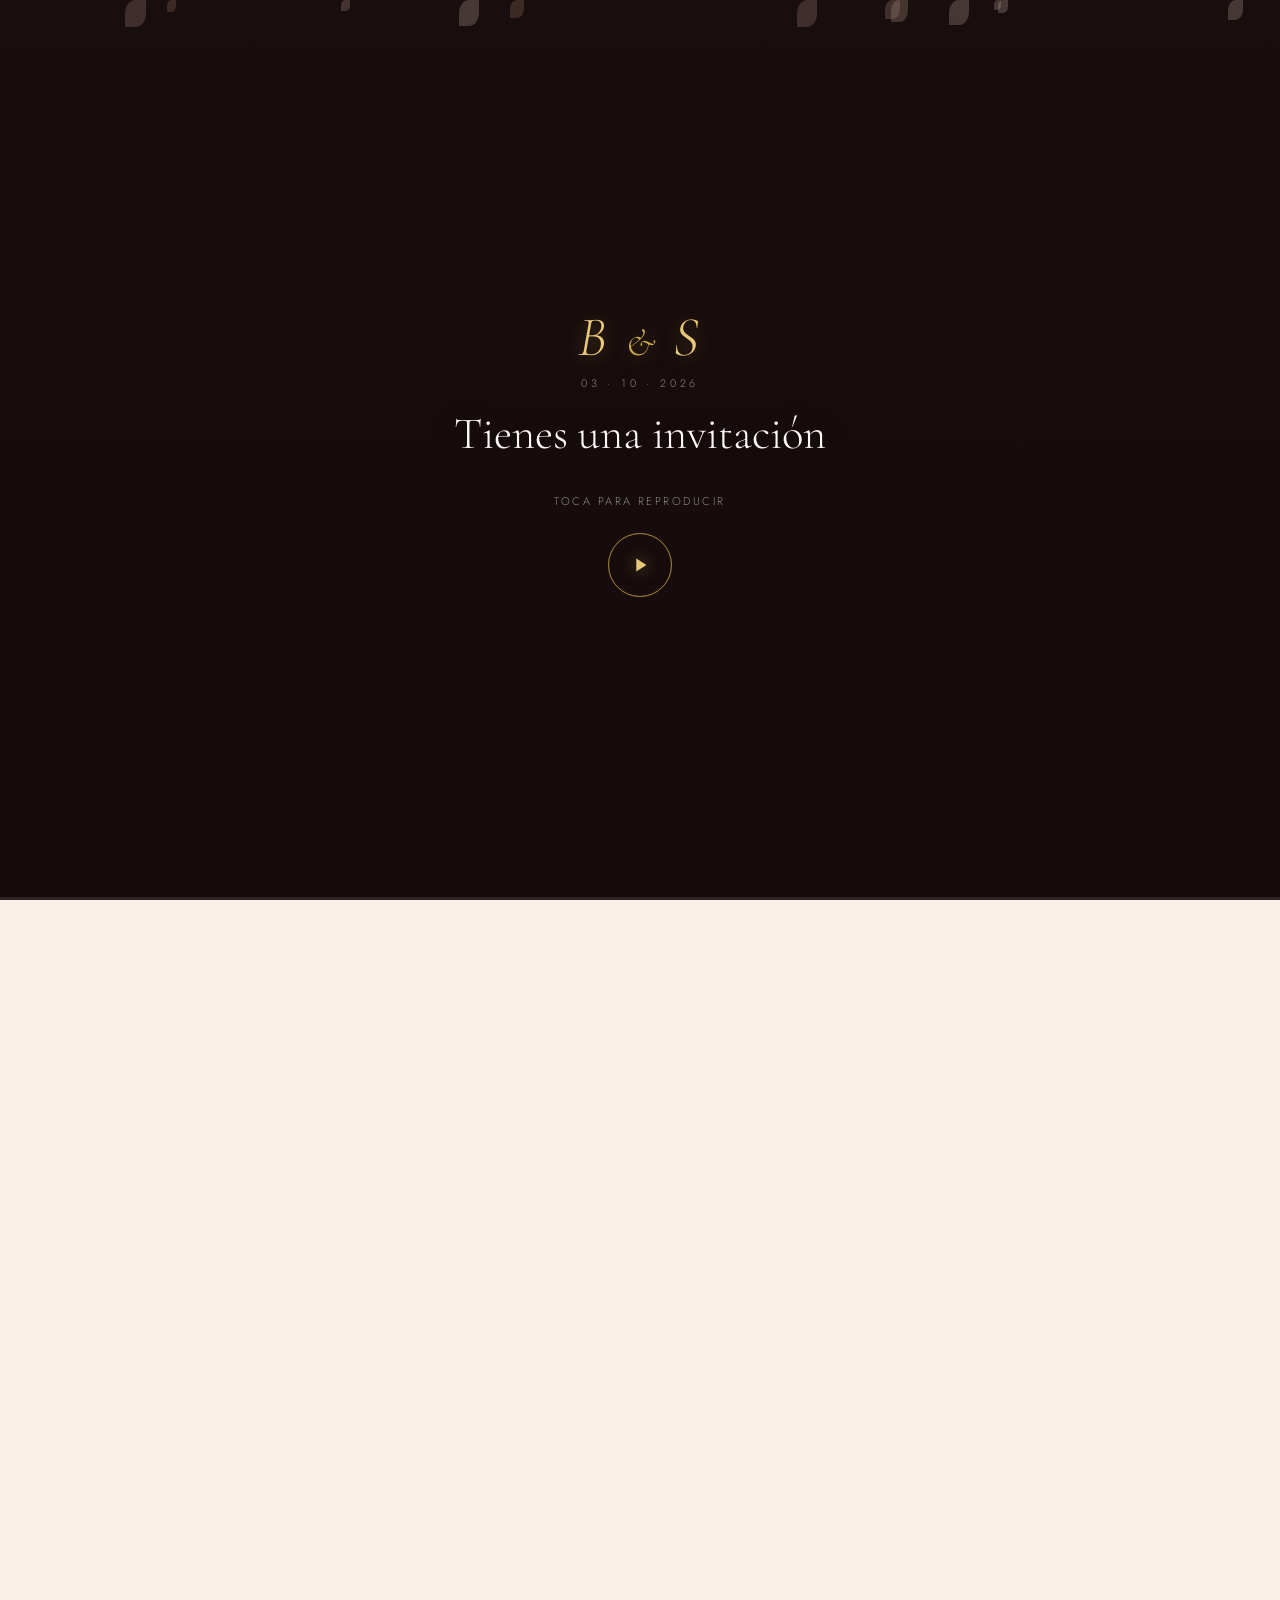
==== commit c150d5b9: "Add files via upload" ====
--- a/index.html
+++ b/index.html
@@ -297,7 +297,7 @@
 
       <p class="rsvp-desc" id="rsvpDesc"></p>
 
-      <!-- Botón agregar al calendario -->
+      <!-- Botón agregar al calendario — abre menú de opciones, sin descarga -->
       <button type="button" class="btn btn-outline-white btn-large" id="addToCalendarBtn" style="margin-bottom:1.75rem">
         <svg viewBox="0 0 24 24" fill="none" stroke="currentColor" stroke-width="2" stroke-linecap="round" stroke-linejoin="round"><rect x="3" y="4" width="18" height="18" rx="2"/><line x1="16" y1="2" x2="16" y2="6"/><line x1="8" y1="2" x2="8" y2="6"/><line x1="3" y1="10" x2="21" y2="10"/></svg>
         Agregar a mi calendario
@@ -322,11 +322,25 @@
   <div class="rsvp-confirm-modal" id="rsvpConfirmModal">
     <div class="rsvp-confirm-modal__box">
       <p class="rsvp-confirm-modal__title">¿Confirmas tu asistencia a la boda?</p>
-      <div class="rsvp-confirm-modal__btns">
+      <p class="rsvp-confirm-modal__checking" id="rsvpConfirmChecking" style="display:none">Verificando…</p>
+      <div class="rsvp-confirm-modal__btns" id="rsvpConfirmBtns">
         <button type="button" class="btn btn-rose" id="rsvpConfirmYes">Sí, confirmo</button>
         <button type="button" class="btn btn-outline" id="rsvpConfirmNo">No podré ir</button>
       </div>
       <p class="rsvp-confirm-modal__sorry" id="rsvpConfirmSorry" style="display:none">Qué lástima, esperamos verte en otra ocasión. 💛</p>
+      <p class="rsvp-confirm-modal__already" id="rsvpConfirmAlready" style="display:none">Ya habías confirmado tu asistencia. ¡Te esperamos! 💍</p>
+    </div>
+  </div>
+
+  <!-- ── MODAL: elegir app de calendario ── -->
+  <div class="rsvp-confirm-modal" id="calendarModal">
+    <div class="rsvp-confirm-modal__box">
+      <p class="rsvp-confirm-modal__title">¿En qué calendario quieres guardarlo?</p>
+      <div class="rsvp-confirm-modal__btns">
+        <a class="btn btn-rose" id="calGoogle" href="#" target="_blank" rel="noopener" style="justify-content:center">Google Calendar</a>
+        <a class="btn btn-outline" id="calOutlook" href="#" target="_blank" rel="noopener" style="justify-content:center">Outlook</a>
+        <a class="btn btn-outline" id="calYahoo" href="#" target="_blank" rel="noopener" style="justify-content:center">Yahoo Calendar</a>
+      </div>
     </div>
   </div>
 
--- a/css/style.css
+++ b/css/style.css
@@ -38,6 +38,40 @@
 .btn-large{padding:1rem 2.5rem;font-size:.85rem}
 .btn-pinterest{background:var(--blush);color:var(--rose-deep);border-color:var(--blush);margin-top:.75rem}
 .btn-pinterest:hover{background:var(--rose-soft);transform:translateY(-2px)}
+.btn-outline-white{background:transparent;color:var(--white);border-color:rgba(255,255,255,.55)}
+.btn-outline-white:hover{background:var(--white);color:var(--rose-deep);transform:translateY(-2px)}
+
+/* ══ MODAL CONFIRMAR ASISTENCIA ════════════════════════ */
+.rsvp-confirm-modal{
+  position:fixed;inset:0;z-index:1800;
+  background:rgba(20,10,10,.78);
+  display:flex;align-items:center;justify-content:center;
+  opacity:0;pointer-events:none;
+  transition:opacity .3s var(--ease);
+  padding:1.25rem;
+}
+.rsvp-confirm-modal.open{opacity:1;pointer-events:all}
+.rsvp-confirm-modal__box{
+  background:var(--white);
+  border-radius:20px;
+  padding:2.25rem 1.75rem;
+  max-width:380px;width:100%;
+  text-align:center;
+  transform:scale(.92);
+  transition:transform .3s var(--ease);
+  box-shadow:0 20px 50px rgba(0,0,0,.3);
+}
+.rsvp-confirm-modal.open .rsvp-confirm-modal__box{transform:scale(1)}
+.rsvp-confirm-modal__title{
+  font-family:var(--font-d);font-size:1.4rem;font-weight:500;
+  color:var(--text-dark);line-height:1.3;margin-bottom:1.75rem;
+}
+.rsvp-confirm-modal__btns{display:flex;flex-direction:column;gap:.75rem}
+.rsvp-confirm-modal__btns .btn{justify-content:center;width:100%}
+.rsvp-confirm-modal__sorry{
+  margin-top:1.25rem;color:var(--text-mid);font-size:.92rem;
+  font-family:var(--font-d);font-style:italic;font-size:1.05rem;
+}
 .btn-pinterest svg{color:#E60023}
 .divider-rose{display:flex;align-items:center;gap:1rem}
 .divider-rose span{flex:1;height:1px;background:rgba(255,255,255,.3);max-width:80px}
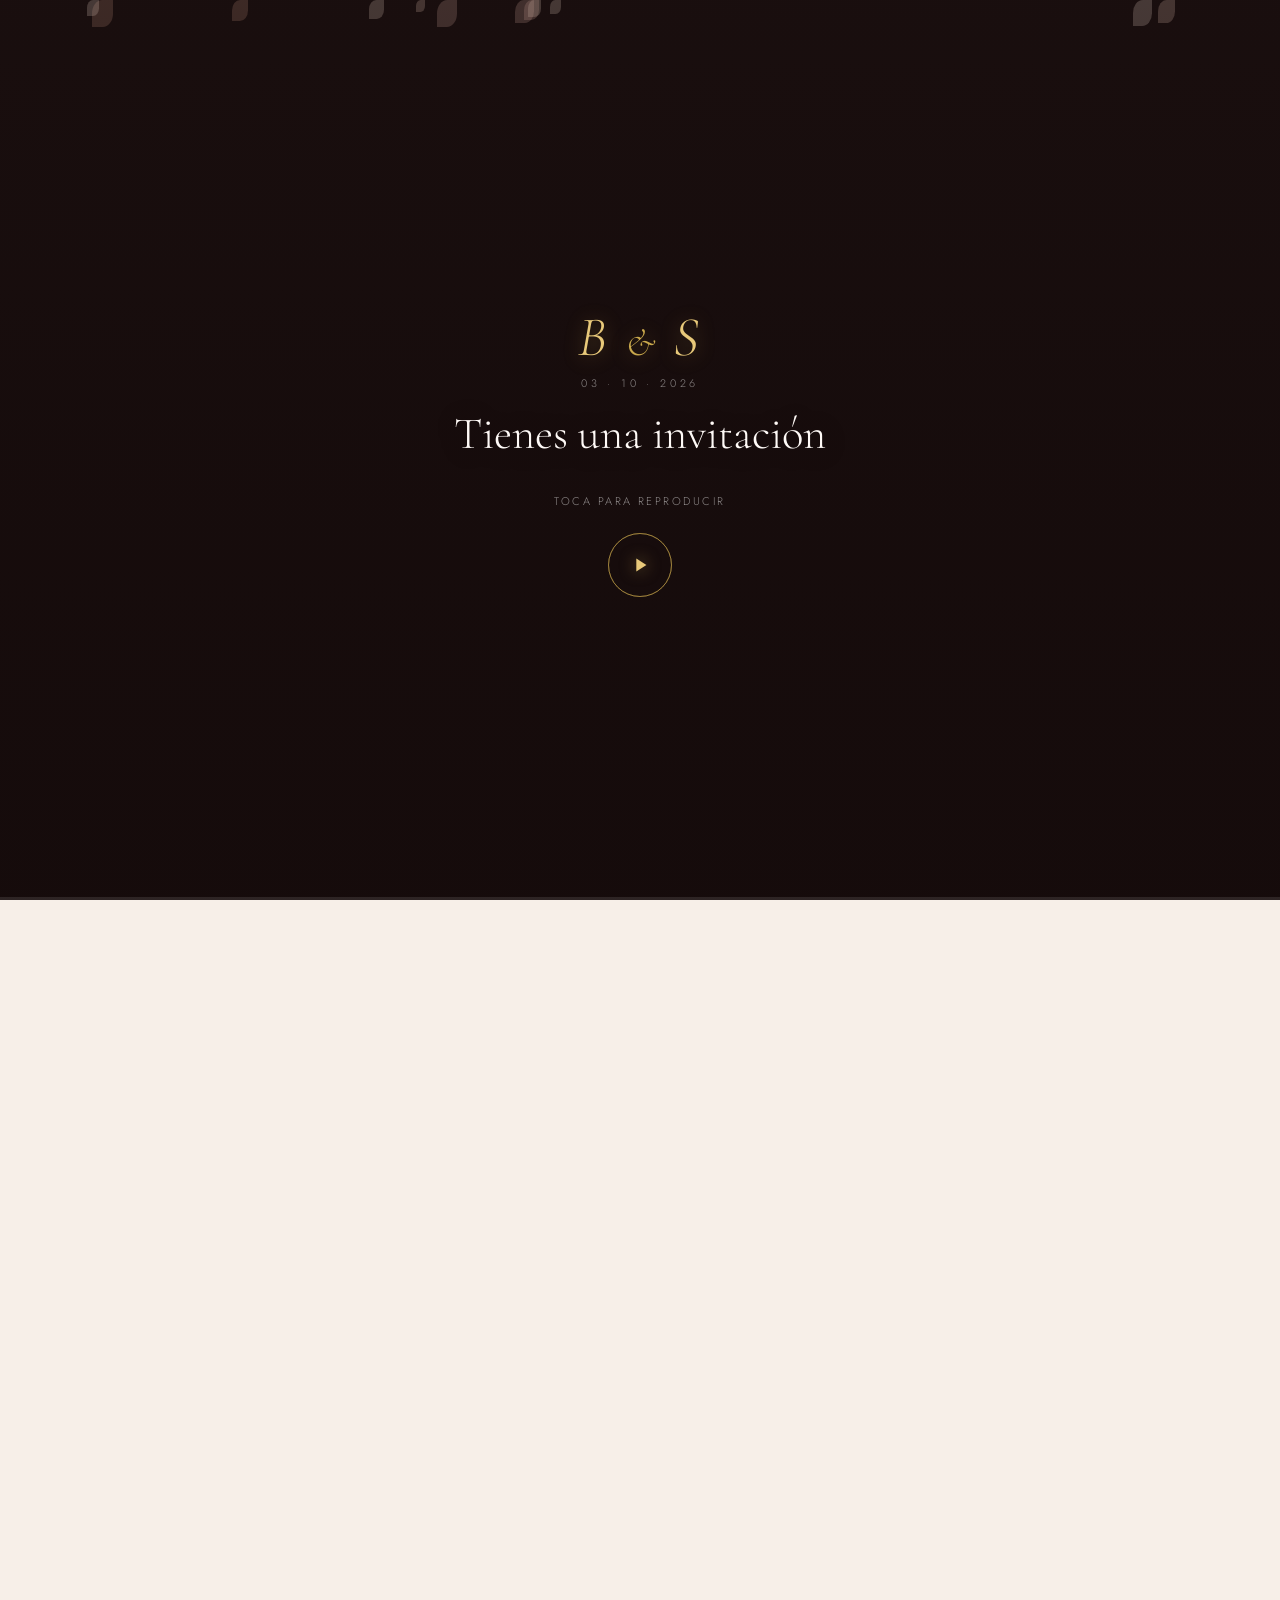
==== commit df87871d: "Add files via upload" ====
--- a/index.html
+++ b/index.html
@@ -296,53 +296,20 @@
       </div>
 
       <p class="rsvp-desc" id="rsvpDesc"></p>
-
-      <!-- Botón agregar al calendario — abre menú de opciones, sin descarga -->
-      <button type="button" class="btn btn-outline-white btn-large" id="addToCalendarBtn" style="margin-bottom:1.75rem">
-        <svg viewBox="0 0 24 24" fill="none" stroke="currentColor" stroke-width="2" stroke-linecap="round" stroke-linejoin="round"><rect x="3" y="4" width="18" height="18" rx="2"/><line x1="16" y1="2" x2="16" y2="6"/><line x1="8" y1="2" x2="8" y2="6"/><line x1="3" y1="10" x2="21" y2="10"/></svg>
-        Agregar a mi calendario
-      </button>
-
       <p class="rsvp-wa-label">¿A quién le confirmas?</p>
       <div class="rsvp-wa-btns">
-        <button type="button" class="btn btn-white btn-large" id="whatsappBtnNovio" data-novio="Bryan">
+        <a class="btn btn-white btn-large" id="whatsappBtnNovio" href="#" target="_blank">
           <svg viewBox="0 0 24 24" fill="currentColor"><path d="M17.472 14.382c-.297-.149-1.758-.867-2.03-.967-.273-.099-.471-.148-.67.15-.197.297-.767.966-.94 1.164-.173.199-.347.223-.644.075-.297-.15-1.255-.463-2.39-1.475-.883-.788-1.48-1.761-1.653-2.059-.173-.297-.018-.458.13-.606.134-.133.298-.347.446-.52.149-.174.198-.298.298-.497.099-.198.05-.371-.025-.52-.075-.149-.669-1.612-.916-2.207-.242-.579-.487-.5-.669-.51-.173-.008-.371-.01-.57-.01-.198 0-.52.074-.792.372-.272.297-1.04 1.016-1.04 2.479 0 1.462 1.065 2.875 1.213 3.074.149.198 2.096 3.2 5.077 4.487.709.306 1.262.489 1.694.625.712.227 1.36.195 1.871.118.571-.085 1.758-.719 2.006-1.413.248-.694.248-1.289.173-1.413-.074-.124-.272-.198-.57-.347m-5.421 7.403h-.004a9.87 9.87 0 01-5.031-1.378l-.361-.214-3.741.982.998-3.648-.235-.374a9.86 9.86 0 01-1.51-5.26c.001-5.45 4.436-9.884 9.888-9.884 2.64 0 5.122 1.03 6.988 2.898a9.825 9.825 0 012.893 6.994c-.003 5.45-4.437 9.884-9.885 9.884m8.413-18.297A11.815 11.815 0 0012.05 0C5.495 0 .16 5.335.157 11.892c0 2.096.547 4.142 1.588 5.945L.057 24l6.305-1.654a11.882 11.882 0 005.683 1.448h.005c6.554 0 11.89-5.335 11.893-11.893a11.821 11.821 0 00-3.48-8.413z"/></svg>
           Bryan · Novio
-        </button>
-        <button type="button" class="btn btn-white btn-large" id="whatsappBtnNovia" data-novio="Stefany">
+        </a>
+        <a class="btn btn-white btn-large" id="whatsappBtnNovia" href="#" target="_blank">
           <svg viewBox="0 0 24 24" fill="currentColor"><path d="M17.472 14.382c-.297-.149-1.758-.867-2.03-.967-.273-.099-.471-.148-.67.15-.197.297-.767.966-.94 1.164-.173.199-.347.223-.644.075-.297-.15-1.255-.463-2.39-1.475-.883-.788-1.48-1.761-1.653-2.059-.173-.297-.018-.458.13-.606.134-.133.298-.347.446-.52.149-.174.198-.298.298-.497.099-.198.05-.371-.025-.52-.075-.149-.669-1.612-.916-2.207-.242-.579-.487-.5-.669-.51-.173-.008-.371-.01-.57-.01-.198 0-.52.074-.792.372-.272.297-1.04 1.016-1.04 2.479 0 1.462 1.065 2.875 1.213 3.074.149.198 2.096 3.2 5.077 4.487.709.306 1.262.489 1.694.625.712.227 1.36.195 1.871.118.571-.085 1.758-.719 2.006-1.413.248-.694.248-1.289.173-1.413-.074-.124-.272-.198-.57-.347m-5.421 7.403h-.004a9.87 9.87 0 01-5.031-1.378l-.361-.214-3.741.982.998-3.648-.235-.374a9.86 9.86 0 01-1.51-5.26c.001-5.45 4.436-9.884 9.888-9.884 2.64 0 5.122 1.03 6.988 2.898a9.825 9.825 0 012.893 6.994c-.003 5.45-4.437 9.884-9.885 9.884m8.413-18.297A11.815 11.815 0 0012.05 0C5.495 0 .16 5.335.157 11.892c0 2.096.547 4.142 1.588 5.945L.057 24l6.305-1.654a11.882 11.882 0 005.683 1.448h.005c6.554 0 11.89-5.335 11.893-11.893a11.821 11.821 0 00-3.48-8.413z"/></svg>
           Stefany · Novia
-        </button>
-      </div>
-      <p class="rsvp-note">Al confirmar, se abrirá WhatsApp con un mensaje listo.</p>
-    </div>
-  </section>
-
-  <!-- ── MODAL: confirmar asistencia ── -->
-  <div class="rsvp-confirm-modal" id="rsvpConfirmModal">
-    <div class="rsvp-confirm-modal__box">
-      <p class="rsvp-confirm-modal__title">¿Confirmas tu asistencia a la boda?</p>
-      <p class="rsvp-confirm-modal__checking" id="rsvpConfirmChecking" style="display:none">Verificando…</p>
-      <div class="rsvp-confirm-modal__btns" id="rsvpConfirmBtns">
-        <button type="button" class="btn btn-rose" id="rsvpConfirmYes">Sí, confirmo</button>
-        <button type="button" class="btn btn-outline" id="rsvpConfirmNo">No podré ir</button>
-      </div>
-      <p class="rsvp-confirm-modal__sorry" id="rsvpConfirmSorry" style="display:none">Qué lástima, esperamos verte en otra ocasión. 💛</p>
-      <p class="rsvp-confirm-modal__already" id="rsvpConfirmAlready" style="display:none">Ya habías confirmado tu asistencia. ¡Te esperamos! 💍</p>
-    </div>
-  </div>
-
-  <!-- ── MODAL: elegir app de calendario ── -->
-  <div class="rsvp-confirm-modal" id="calendarModal">
-    <div class="rsvp-confirm-modal__box">
-      <p class="rsvp-confirm-modal__title">¿En qué calendario quieres guardarlo?</p>
-      <div class="rsvp-confirm-modal__btns">
-        <a class="btn btn-rose" id="calGoogle" href="#" target="_blank" rel="noopener" style="justify-content:center">Google Calendar</a>
-        <a class="btn btn-outline" id="calOutlook" href="#" target="_blank" rel="noopener" style="justify-content:center">Outlook</a>
-        <a class="btn btn-outline" id="calYahoo" href="#" target="_blank" rel="noopener" style="justify-content:center">Yahoo Calendar</a>
-      </div>
-    </div>
-  </div>
+        </a>
+      </div>
+      <p class="rsvp-note">Al hacer clic se abrirá WhatsApp con un mensaje listo.</p>
+    </div>
+  </section>
 
   <!-- ── LIBRO DE FIRMAS ── -->
   <section class="section-book">
--- a/css/style.css
+++ b/css/style.css
@@ -43,7 +43,10 @@
 
 /* ══ MODAL CONFIRMAR ASISTENCIA ════════════════════════ */
 .rsvp-confirm-modal{
-  position:fixed;inset:0;z-index:1800;
+  position:fixed;top:0;left:0;right:0;bottom:0;
+  height:100vh;height:100dvh;
+  width:100vw;width:100dvw;
+  z-index:1800;
   background:rgba(20,10,10,.78);
   display:flex;align-items:center;justify-content:center;
   opacity:0;pointer-events:none;
@@ -68,9 +71,16 @@
 }
 .rsvp-confirm-modal__btns{display:flex;flex-direction:column;gap:.75rem}
 .rsvp-confirm-modal__btns .btn{justify-content:center;width:100%}
-.rsvp-confirm-modal__sorry{
-  margin-top:1.25rem;color:var(--text-mid);font-size:.92rem;
+.rsvp-confirm-modal__sorry,
+.rsvp-confirm-modal__already{
+  margin-top:1.25rem;color:var(--text-mid);
   font-family:var(--font-d);font-style:italic;font-size:1.05rem;
+  line-height:1.5;
+}
+.rsvp-confirm-modal__already{color:var(--rose-deep);font-weight:500}
+.rsvp-confirm-modal__checking{
+  color:var(--text-light);font-size:.85rem;
+  letter-spacing:.05em;margin-bottom:.5rem;
 }
 .btn-pinterest svg{color:#E60023}
 .divider-rose{display:flex;align-items:center;gap:1rem}
@@ -427,7 +437,7 @@
 .footer__phrase{font-family:var(--font-d);font-style:italic;font-size:1.2rem;color:var(--blush)}
 
 /* ═══ LIGHTBOX ══════════════════════════════════════════ */
-.lightbox{position:fixed;inset:0;background:rgba(20,10,10,.95);z-index:2000;display:flex;align-items:center;justify-content:center;opacity:0;pointer-events:none;transition:opacity .3s}
+.lightbox{position:fixed;top:0;left:0;right:0;bottom:0;height:100vh;height:100dvh;width:100vw;width:100dvw;background:rgba(20,10,10,.95);z-index:2000;display:flex;align-items:center;justify-content:center;opacity:0;pointer-events:none;transition:opacity .3s}
 .lightbox.open{opacity:1;pointer-events:all}
 .lb-img{max-width:90vw;max-height:90vh;object-fit:contain;border-radius:8px;transform:scale(.9);transition:transform .3s var(--bounce)}
 .lightbox.open .lb-img{transform:scale(1)}
@@ -778,6 +788,7 @@
 .vest-modal {
   position: fixed;
   top: 0; left: 0; right: 0; bottom: 0;
+  height: 100vh; height: 100dvh;
   z-index: 1500;
   background: rgba(20,10,10,.75);
   backdrop-filter: blur(6px);
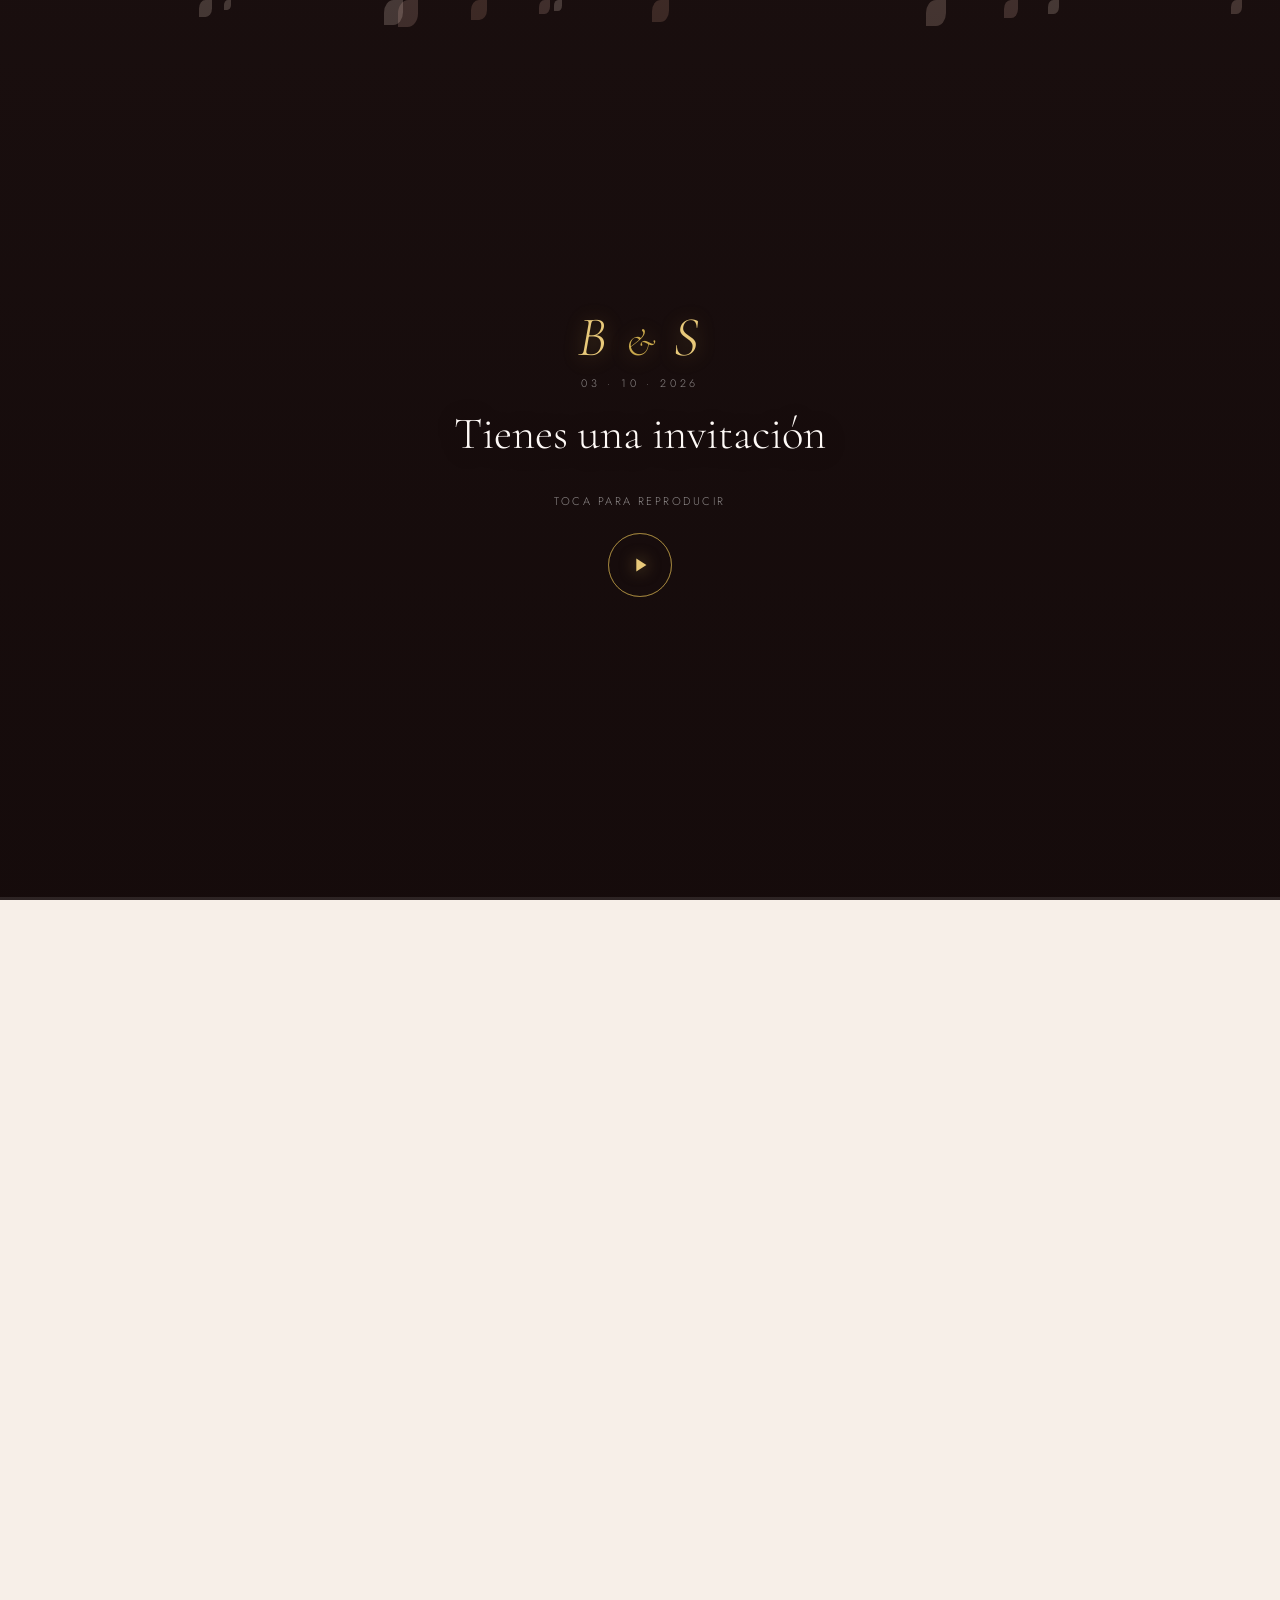
==== commit f3c7f7bb: "Add files via upload" ====
--- a/index.html
+++ b/index.html
@@ -103,7 +103,7 @@
 <div class="invitation" id="invitation">
 
   <audio id="bgMusic" loop preload="none"></audio>
-  <audio id="voiceMsg" preload="none"></audio>
+  <audio id="voiceMsg" preload="auto"></audio>
 
   <!-- ── HERO ── -->
   <section class="hero">
--- a/css/style.css
+++ b/css/style.css
@@ -38,50 +38,6 @@
 .btn-large{padding:1rem 2.5rem;font-size:.85rem}
 .btn-pinterest{background:var(--blush);color:var(--rose-deep);border-color:var(--blush);margin-top:.75rem}
 .btn-pinterest:hover{background:var(--rose-soft);transform:translateY(-2px)}
-.btn-outline-white{background:transparent;color:var(--white);border-color:rgba(255,255,255,.55)}
-.btn-outline-white:hover{background:var(--white);color:var(--rose-deep);transform:translateY(-2px)}
-
-/* ══ MODAL CONFIRMAR ASISTENCIA ════════════════════════ */
-.rsvp-confirm-modal{
-  position:fixed;top:0;left:0;right:0;bottom:0;
-  height:100vh;height:100dvh;
-  width:100vw;width:100dvw;
-  z-index:1800;
-  background:rgba(20,10,10,.78);
-  display:flex;align-items:center;justify-content:center;
-  opacity:0;pointer-events:none;
-  transition:opacity .3s var(--ease);
-  padding:1.25rem;
-}
-.rsvp-confirm-modal.open{opacity:1;pointer-events:all}
-.rsvp-confirm-modal__box{
-  background:var(--white);
-  border-radius:20px;
-  padding:2.25rem 1.75rem;
-  max-width:380px;width:100%;
-  text-align:center;
-  transform:scale(.92);
-  transition:transform .3s var(--ease);
-  box-shadow:0 20px 50px rgba(0,0,0,.3);
-}
-.rsvp-confirm-modal.open .rsvp-confirm-modal__box{transform:scale(1)}
-.rsvp-confirm-modal__title{
-  font-family:var(--font-d);font-size:1.4rem;font-weight:500;
-  color:var(--text-dark);line-height:1.3;margin-bottom:1.75rem;
-}
-.rsvp-confirm-modal__btns{display:flex;flex-direction:column;gap:.75rem}
-.rsvp-confirm-modal__btns .btn{justify-content:center;width:100%}
-.rsvp-confirm-modal__sorry,
-.rsvp-confirm-modal__already{
-  margin-top:1.25rem;color:var(--text-mid);
-  font-family:var(--font-d);font-style:italic;font-size:1.05rem;
-  line-height:1.5;
-}
-.rsvp-confirm-modal__already{color:var(--rose-deep);font-weight:500}
-.rsvp-confirm-modal__checking{
-  color:var(--text-light);font-size:.85rem;
-  letter-spacing:.05em;margin-bottom:.5rem;
-}
 .btn-pinterest svg{color:#E60023}
 .divider-rose{display:flex;align-items:center;gap:1rem}
 .divider-rose span{flex:1;height:1px;background:rgba(255,255,255,.3);max-width:80px}
@@ -437,7 +393,7 @@
 .footer__phrase{font-family:var(--font-d);font-style:italic;font-size:1.2rem;color:var(--blush)}
 
 /* ═══ LIGHTBOX ══════════════════════════════════════════ */
-.lightbox{position:fixed;top:0;left:0;right:0;bottom:0;height:100vh;height:100dvh;width:100vw;width:100dvw;background:rgba(20,10,10,.95);z-index:2000;display:flex;align-items:center;justify-content:center;opacity:0;pointer-events:none;transition:opacity .3s}
+.lightbox{position:fixed;inset:0;background:rgba(20,10,10,.95);z-index:2000;display:flex;align-items:center;justify-content:center;opacity:0;pointer-events:none;transition:opacity .3s}
 .lightbox.open{opacity:1;pointer-events:all}
 .lb-img{max-width:90vw;max-height:90vh;object-fit:contain;border-radius:8px;transform:scale(.9);transition:transform .3s var(--bounce)}
 .lightbox.open .lb-img{transform:scale(1)}
@@ -788,7 +744,6 @@
 .vest-modal {
   position: fixed;
   top: 0; left: 0; right: 0; bottom: 0;
-  height: 100vh; height: 100dvh;
   z-index: 1500;
   background: rgba(20,10,10,.75);
   backdrop-filter: blur(6px);
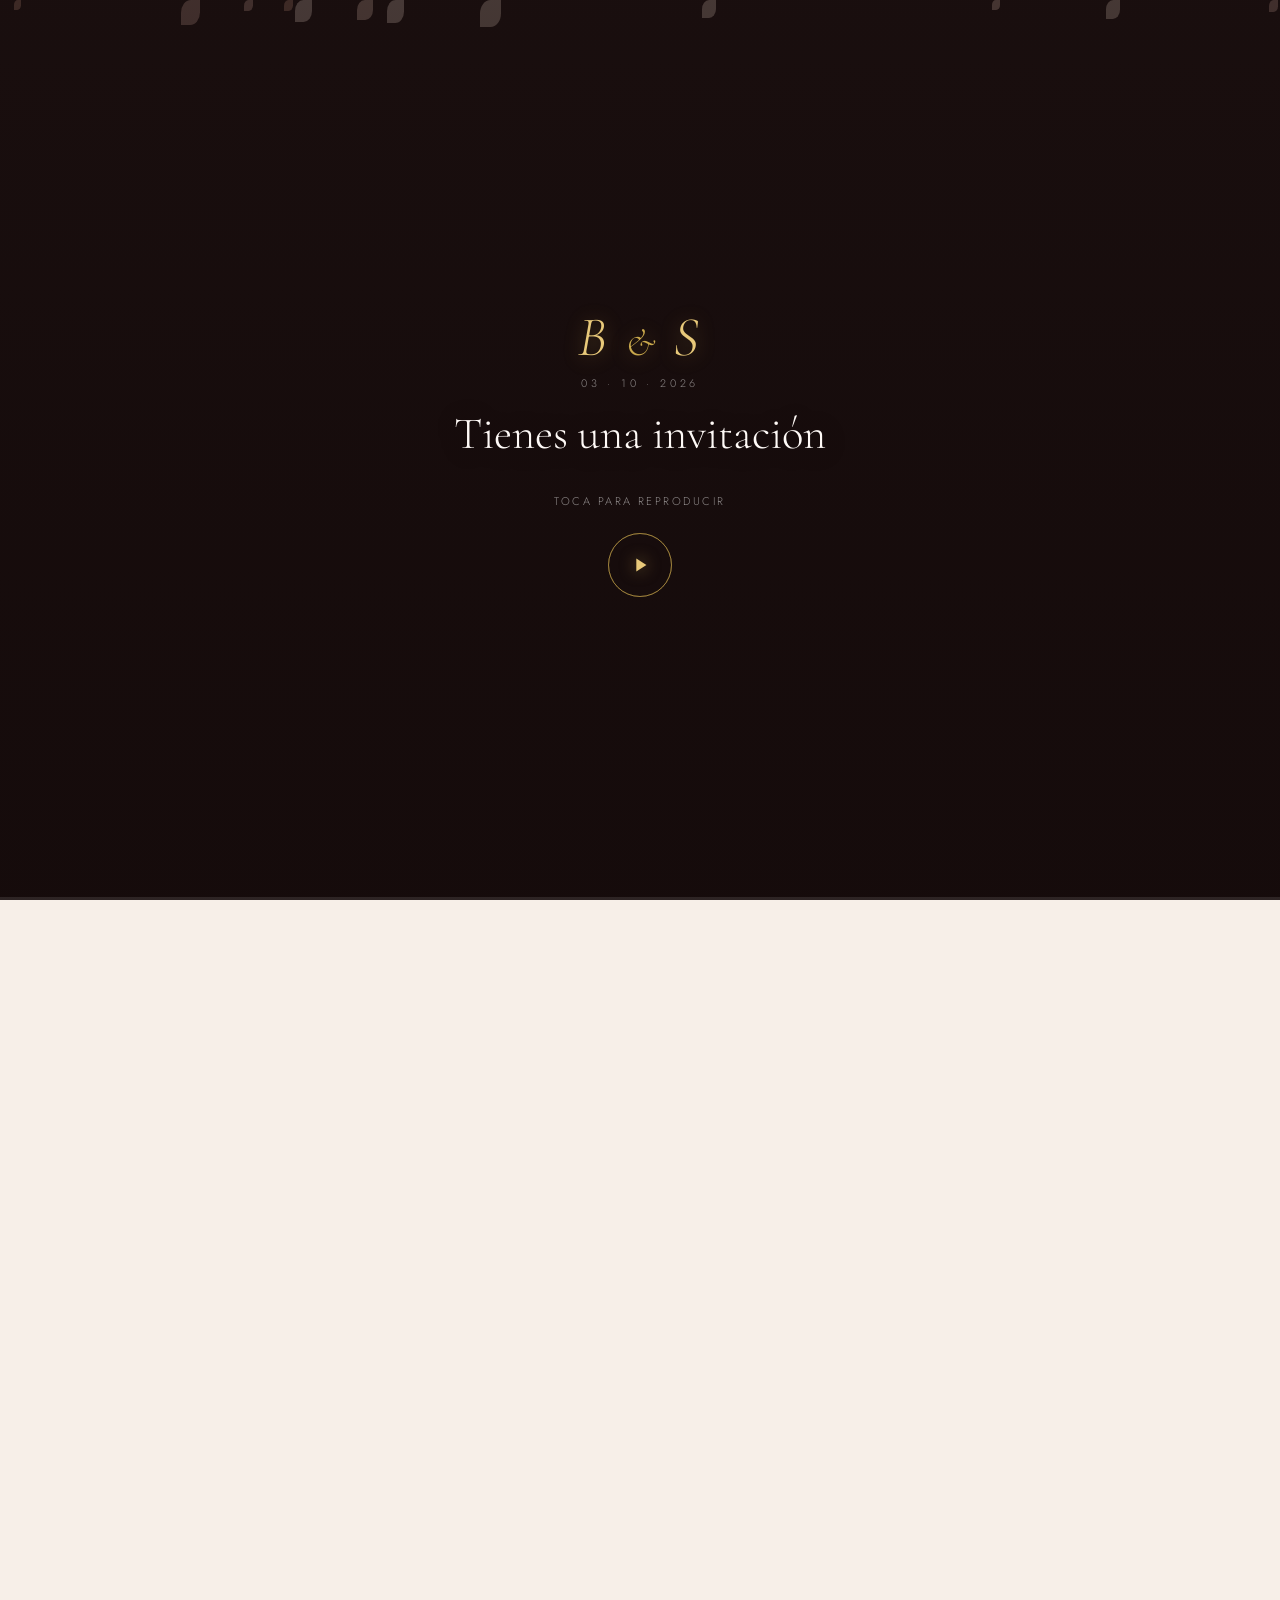
==== commit e0f1cfbe: "Add files via upload" ====
--- a/index.html
+++ b/index.html
@@ -103,7 +103,7 @@
 <div class="invitation" id="invitation">
 
   <audio id="bgMusic" loop preload="none"></audio>
-  <audio id="voiceMsg" preload="auto"></audio>
+  <audio id="voiceMsg" src="audio/mensaje.mp3" preload="auto"></audio>
 
   <!-- ── HERO ── -->
   <section class="hero">
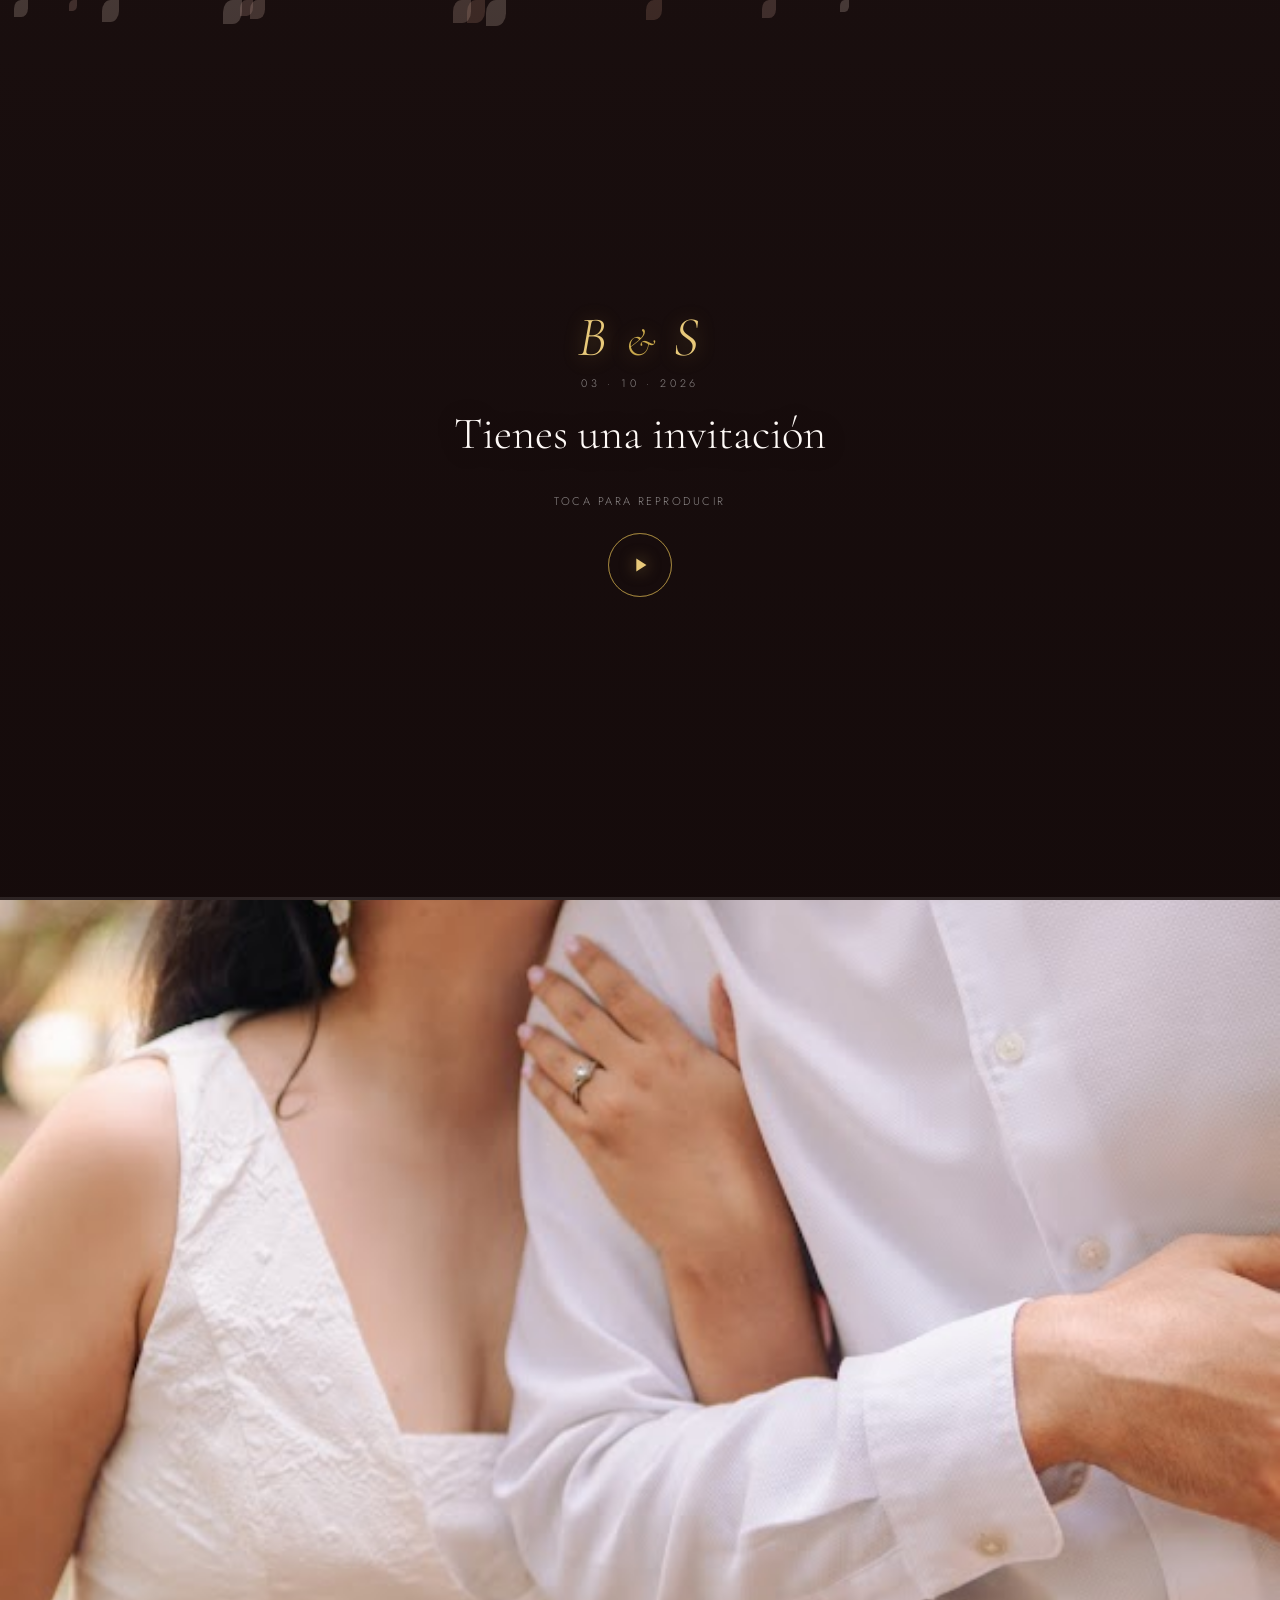
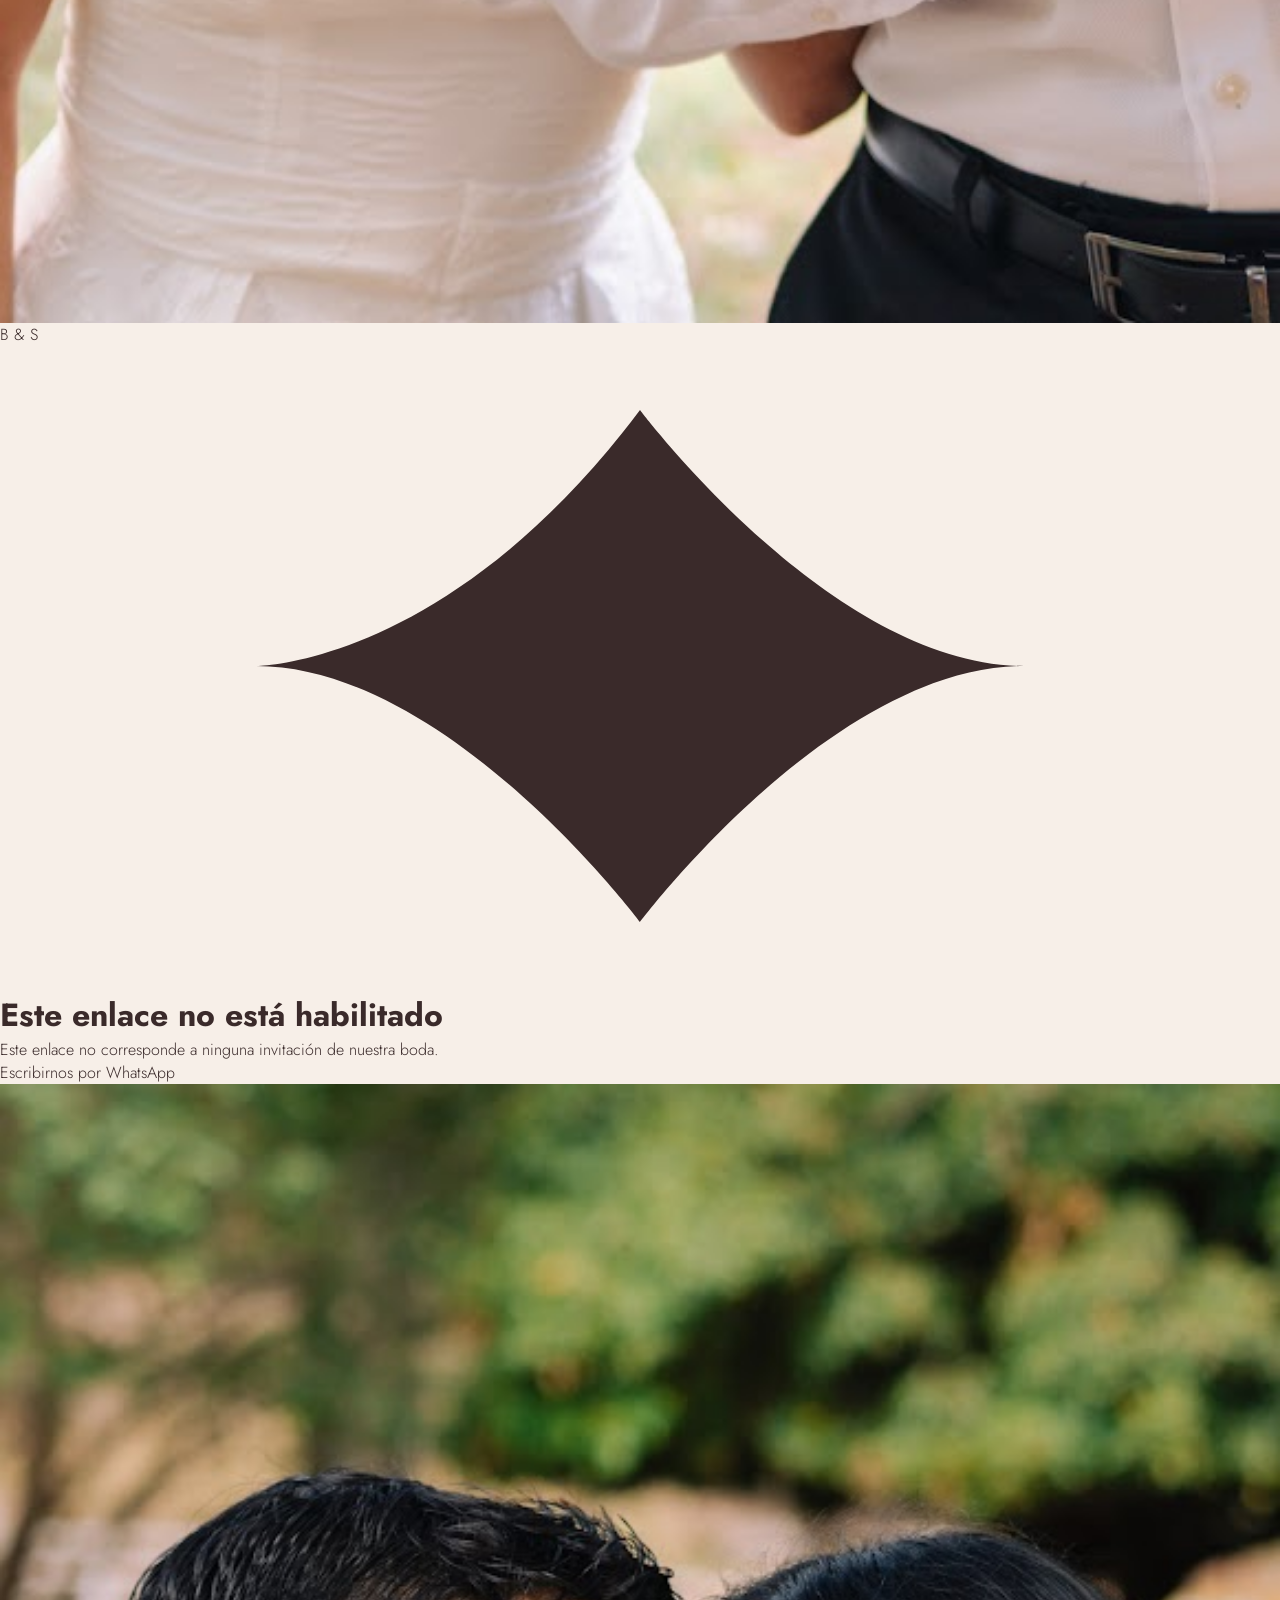
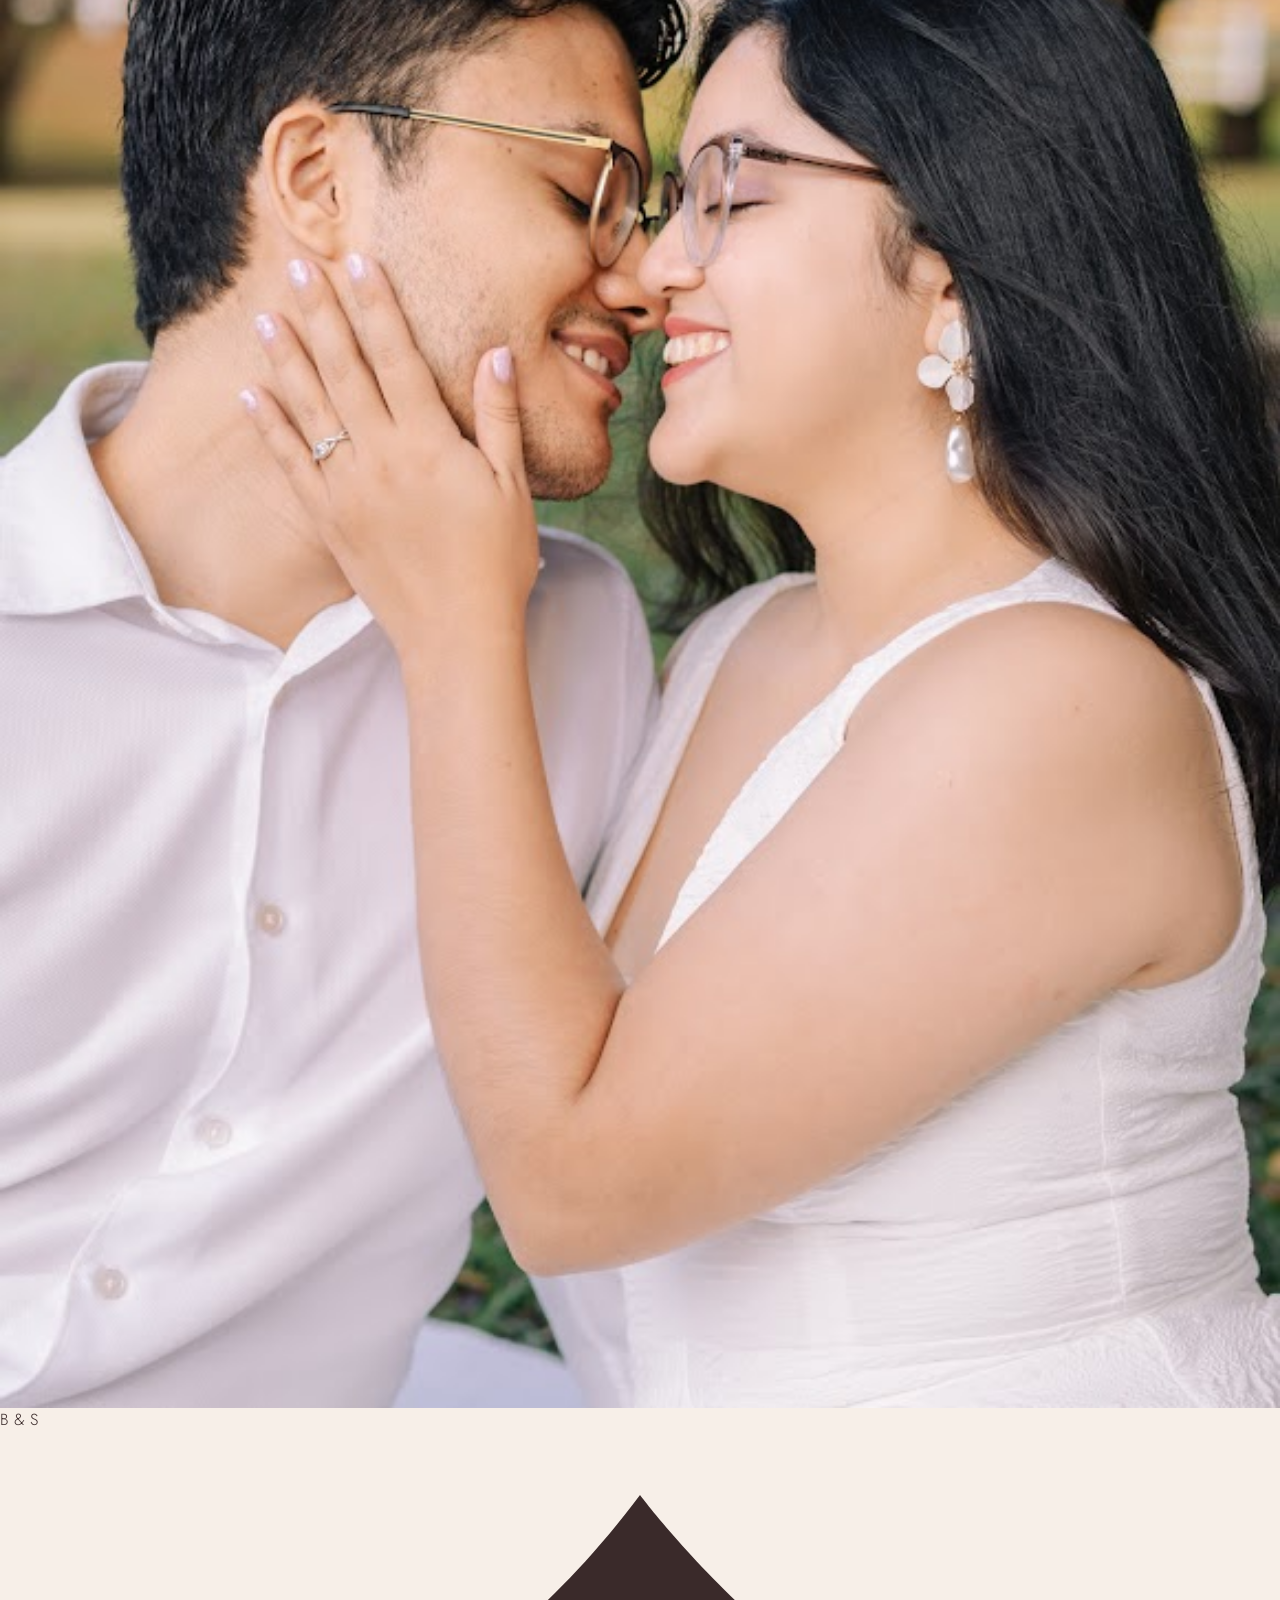
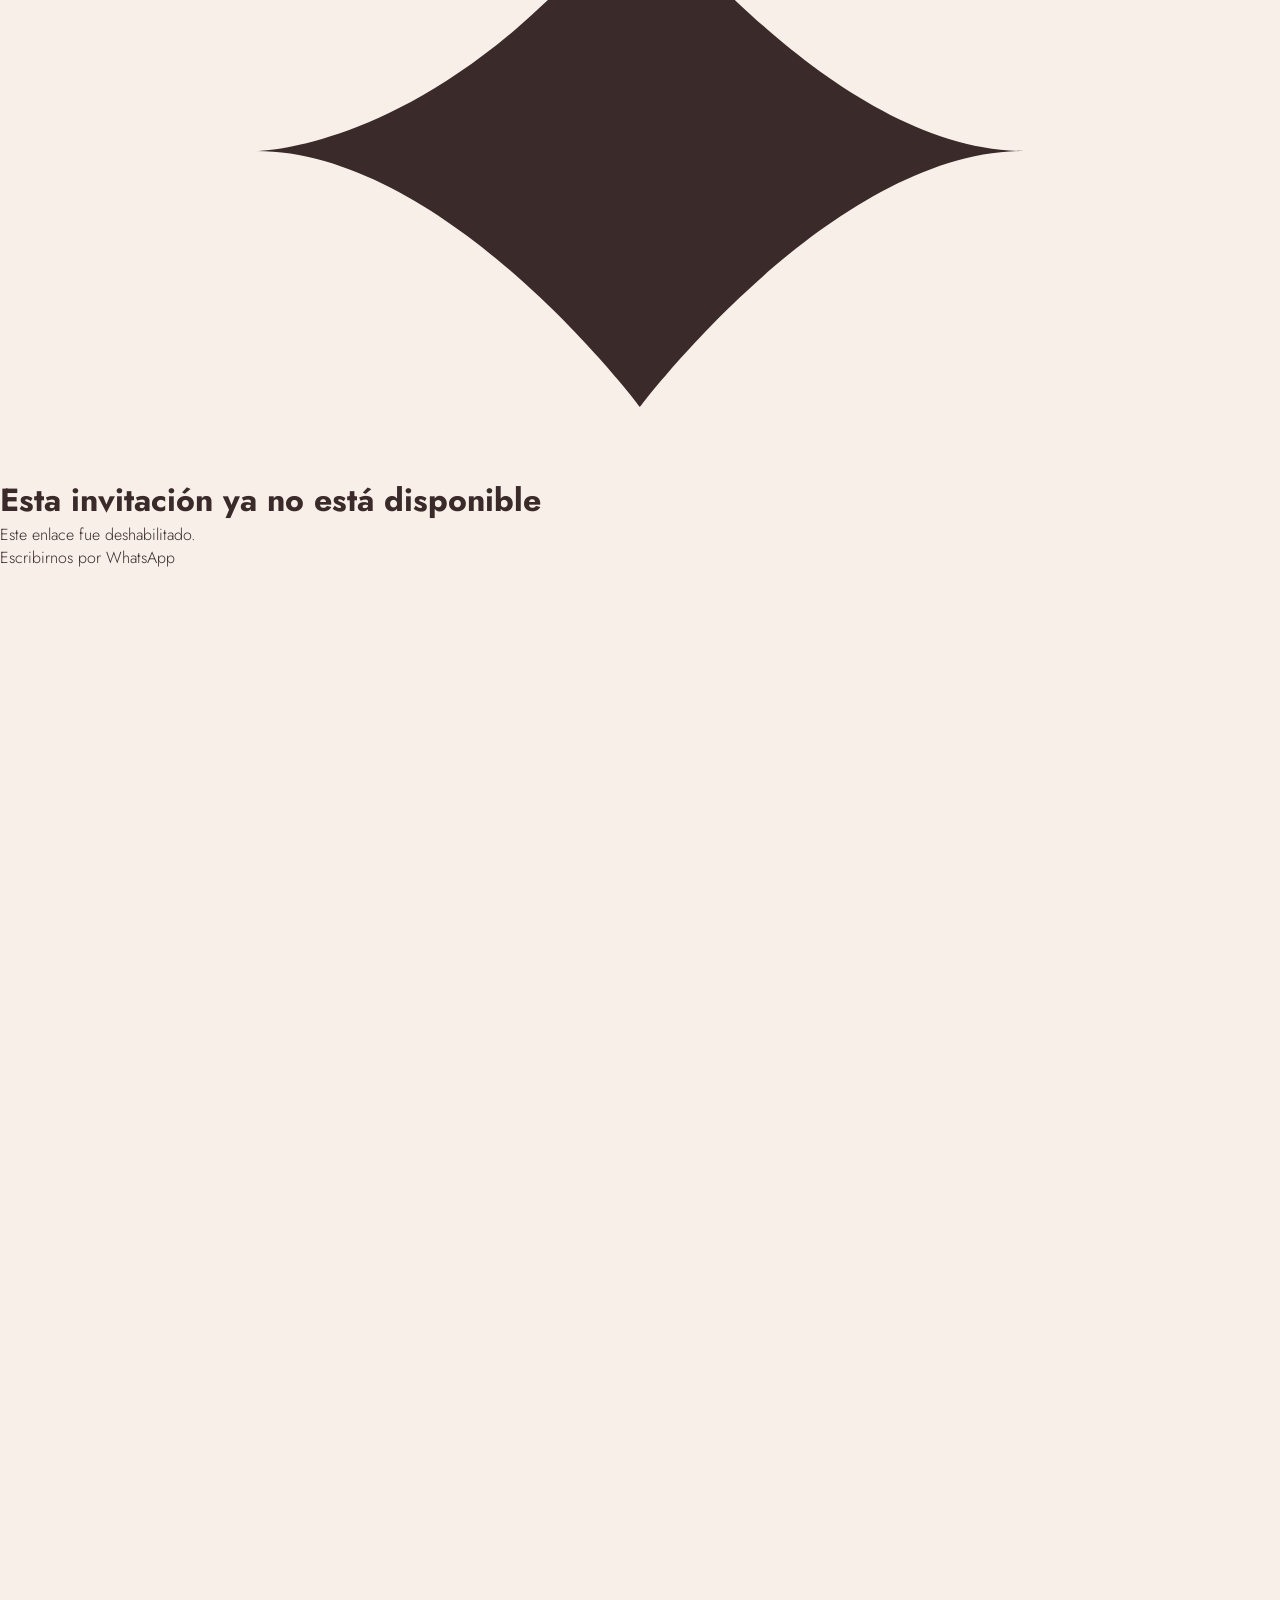
==== commit bc0be464: "Add files via upload" ====
--- a/index.html
+++ b/index.html
@@ -18,6 +18,9 @@
   <meta name="apple-mobile-web-app-title" content="B &amp; S 2026"/>
   <meta name="theme-color" content="#9B6B6B"/>
 
+  <!-- Config se carga en el head para poder validar el acceso ANTES de pintar la invitación -->
+  <script src="js/config.js"></script>
+
   <!-- ── Vista previa al compartir (WhatsApp, Facebook, etc.) ── -->
   <meta property="og:type" content="website"/>
   <meta property="og:title" content="Bryan & Stefany · Nos casamos 💍"/>
@@ -30,6 +33,80 @@
   <meta name="twitter:image" content="https://bryancolindres.github.io/DJ/img/hero.jpg"/>
 </head>
 <body>
+
+<!-- ══════════════════════════════════════════════════
+     CONTROL DE ACCESO — se ejecuta ANTES de pintar nada
+     Bloquea el resto de la página con una clase en el body
+     si el slug no está permitido o si ya expiró.
+══════════════════════════════════════════════════ -->
+<script>
+(function(){
+  try {
+    var params = new URLSearchParams(window.location.search);
+    var raw = (params.get('i') || params.get('inv') || '').trim().toLowerCase();
+    var cfg = (window.BODA_CONFIG && window.BODA_CONFIG.invitados) || null;
+    var state = 'ok';
+
+    if (cfg) {
+      var estado = raw ? cfg.estado[raw] : undefined;
+      if (!estado) {
+        state = 'denied';
+      } else if (estado === 'bloqueado') {
+        state = 'blocked';
+      }
+    }
+
+    document.body.className += ' gate-' + state;
+    window.__GATE_STATE__ = state;
+  } catch(e) {
+    // Ante cualquier error, no bloqueamos la invitación
+    document.body.className += ' gate-ok';
+    window.__GATE_STATE__ = 'ok';
+  }
+})();
+</script>
+
+<!-- ══════════════════════════════════════════════════
+     PANTALLA — ENLACE NO HABILITADO
+══════════════════════════════════════════════════ -->
+<div class="access-gate access-gate--denied" id="gateDenied">
+  <div class="access-gate__bg">
+    <img src="img/preboda9.jpg" onerror="this.style.display='none'"/>
+    <div class="access-gate__overlay"></div>
+  </div>
+  <div class="access-gate__content">
+    <div class="access-gate__monogram">B <span>&amp;</span> S</div>
+    <div class="access-gate__deco">
+      <span></span>
+      <svg viewBox="0 0 40 20"><path d="M20 2C14 10 8 10 8 10C14 10 20 18 20 18C20 18 26 10 32 10C26 10 20 2 20 2Z" fill="currentColor"/></svg>
+      <span></span>
+    </div>
+    <h1 id="gateDeniedTitulo">Este enlace no está habilitado</h1>
+    <p id="gateDeniedTexto">Este enlace no corresponde a ninguna invitación de nuestra boda.</p>
+    <a class="access-gate__btn" id="gateDeniedWA" href="#" target="_blank">Escribirnos por WhatsApp</a>
+  </div>
+</div>
+
+<!-- ══════════════════════════════════════════════════
+     PANTALLA — INVITACIÓN BLOQUEADA
+══════════════════════════════════════════════════ -->
+<div class="access-gate access-gate--blocked" id="gateBlocked">
+  <div class="access-gate__bg">
+    <img src="img/preboda13.jpg" onerror="this.style.display='none'"/>
+    <div class="access-gate__overlay"></div>
+  </div>
+  <div class="access-gate__content">
+    <div class="access-gate__monogram">B <span>&amp;</span> S</div>
+    <div class="access-gate__deco">
+      <span></span>
+      <svg viewBox="0 0 40 20"><path d="M20 2C14 10 8 10 8 10C14 10 20 18 20 18C20 18 26 10 32 10C26 10 20 2 20 2Z" fill="currentColor"/></svg>
+      <span></span>
+    </div>
+    <h1 id="gateBlockedTitulo">Esta invitación ya no está disponible</h1>
+    <p id="gateBlockedTexto">Este enlace fue deshabilitado.</p>
+    <a class="access-gate__btn" id="gateBlockedWA" href="#" target="_blank">Escribirnos por WhatsApp</a>
+  </div>
+</div>
 
 <!-- ══════════════════════════════════════════════════
      PANTALLA DE VIDEO INTRO
@@ -454,7 +531,6 @@
   </div>
 </div>
 
-<script src="js/config.js"></script>
 <script src="js/main.js"></script>
 <!-- Botón música FUERA de .invitation para que position:fixed funcione -->
 <button class="music-btn" id="musicBtn" title="Música">
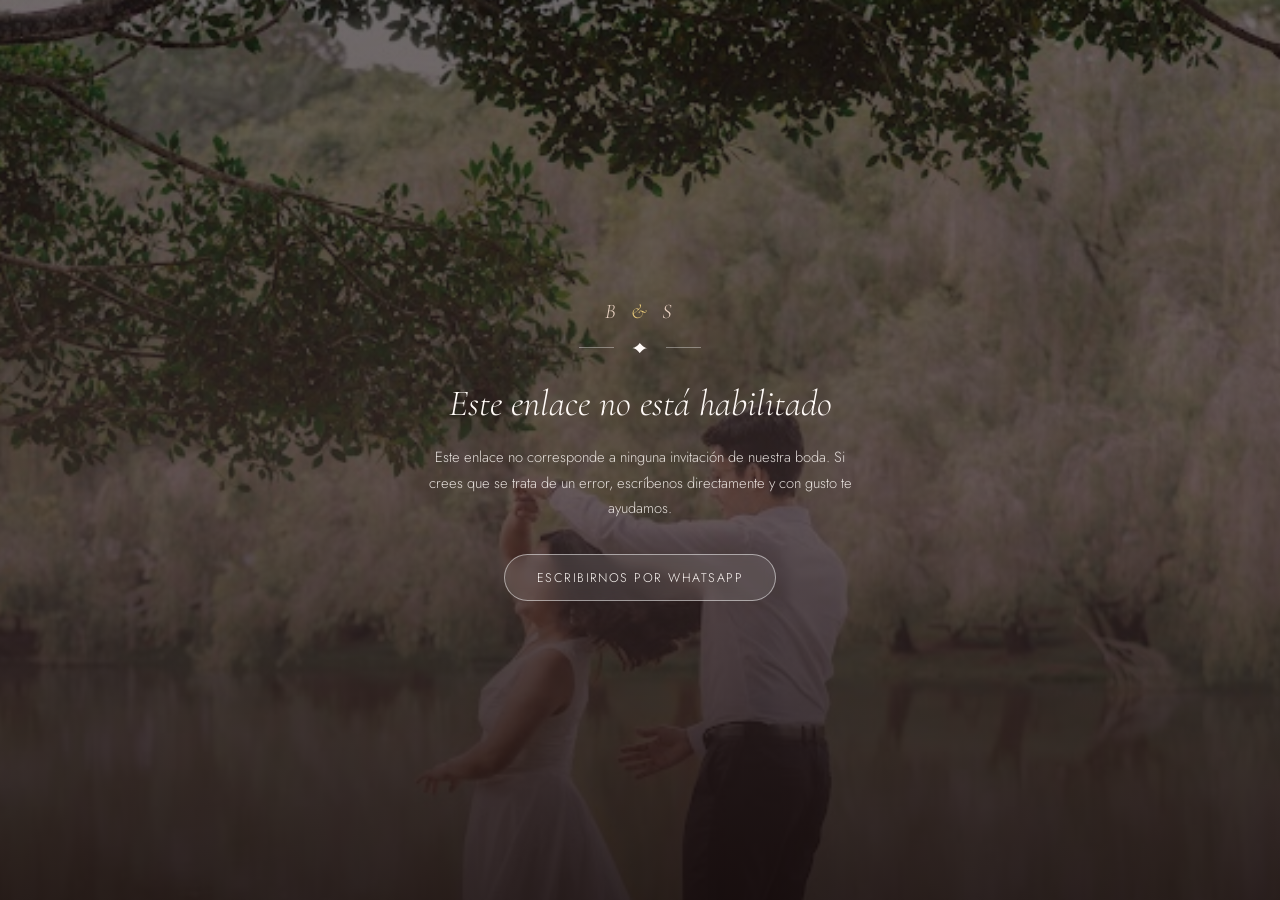
==== commit 96832a72: "Change images and text for access-gate sections Updated images in access-gate sections and modified " ====
--- a/index.html
+++ b/index.html
@@ -71,7 +71,7 @@
 ══════════════════════════════════════════════════ -->
 <div class="access-gate access-gate--denied" id="gateDenied">
   <div class="access-gate__bg">
-    <img src="img/preboda9.jpg" onerror="this.style.display='none'"/>
+    <img src="img/preboda16.jpg" onerror="this.style.display='none'"/>
     <div class="access-gate__overlay"></div>
   </div>
   <div class="access-gate__content">
@@ -92,7 +92,7 @@
 ══════════════════════════════════════════════════ -->
 <div class="access-gate access-gate--blocked" id="gateBlocked">
   <div class="access-gate__bg">
-    <img src="img/preboda13.jpg" onerror="this.style.display='none'"/>
+    <img src="img/preboda11.jpg" onerror="this.style.display='none'"/>
     <div class="access-gate__overlay"></div>
   </div>
   <div class="access-gate__content">
@@ -103,8 +103,7 @@
       <span></span>
     </div>
     <h1 id="gateBlockedTitulo">Esta invitación ya no está disponible</h1>
-    <p id="gateBlockedTexto">Este enlace fue deshabilitado.</p>
-    <a class="access-gate__btn" id="gateBlockedWA" href="#" target="_blank">Escribirnos por WhatsApp</a>
+    <p id="gateBlockedTexto">Al no recibir tu confirmación antes de la fecha límite, asumimos que no podrás acompañarnos en esta ocasión. ¡Esperamos verte y compartir contigo en una próxima oportunidad!.</p>
   </div>
 </div>
 
--- a/css/style.css
+++ b/css/style.css
@@ -42,6 +42,67 @@
 .divider-rose{display:flex;align-items:center;gap:1rem}
 .divider-rose span{flex:1;height:1px;background:rgba(255,255,255,.3);max-width:80px}
 .divider-rose svg{width:2rem;height:1rem;fill:var(--blush)}
+
+/* ══════════════════════════════════════════════════════
+   CONTROL DE ACCESO — pantallas de enlace no habilitado
+   y de confirmación expirada
+══════════════════════════════════════════════════════ */
+.access-gate{
+  position:fixed; inset:0; z-index:3000;
+  display:none; align-items:center; justify-content:center;
+  overflow:hidden;
+}
+/* Solo se muestra la pantalla que corresponde al estado puesto en el body */
+body.gate-denied  #gateDenied,
+body.gate-blocked #gateBlocked{
+  display:flex;
+}
+/* Cuando el acceso está bloqueado, se oculta toda la invitación */
+body.gate-denied  #videoScreen, body.gate-denied  #nameScreen, body.gate-denied  #invitation, body.gate-denied  #vestModal, body.gate-denied  #musicBtn,
+body.gate-blocked #videoScreen, body.gate-blocked #nameScreen, body.gate-blocked #invitation, body.gate-blocked #vestModal, body.gate-blocked #musicBtn{
+  display:none !important;
+}
+body.gate-denied, body.gate-blocked{ overflow:hidden; height:100vh; }
+
+.access-gate__bg{ position:absolute; inset:0; z-index:0; }
+.access-gate__bg img{ width:100%; height:100%; object-fit:cover; filter:saturate(.85) brightness(.85); transform:scale(1.04); }
+.access-gate__overlay{
+  position:absolute; inset:0;
+  background:linear-gradient(180deg, rgba(26,15,15,.55) 0%, rgba(58,42,42,.72) 55%, rgba(26,15,15,.88) 100%);
+}
+.access-gate__content{
+  position:relative; z-index:1;
+  max-width:480px; margin:0 auto; padding:2.5rem 1.75rem;
+  text-align:center; color:var(--white);
+  animation:fadeUp 1s .1s both;
+}
+.access-gate__monogram{
+  font-family:var(--font-d); font-style:italic; font-weight:300;
+  font-size:1.3rem; letter-spacing:.15em; color:var(--blush);
+  margin-bottom:1rem;
+}
+.access-gate__monogram span{ color:var(--gold-light); margin:0 .2em; }
+.access-gate__deco{ display:flex; align-items:center; justify-content:center; gap:.8rem; margin-bottom:1.5rem; }
+.access-gate__deco span{ width:2.2rem; height:1px; background:rgba(255,255,255,.35); }
+.access-gate__deco svg{ width:1.6rem; height:1rem; fill:var(--gold-light); }
+.access-gate__content h1{
+  font-family:var(--font-d); font-weight:300; font-style:italic;
+  font-size:clamp(1.6rem,5vw,2.3rem); line-height:1.3;
+  color:var(--white); margin-bottom:1.1rem;
+}
+.access-gate__content p{
+  font-family:var(--font-b); font-weight:300; font-size:.92rem;
+  line-height:1.75; color:rgba(255,250,247,.85); margin-bottom:2rem;
+}
+.access-gate__btn{
+  display:inline-flex; align-items:center; justify-content:center;
+  padding:.85rem 2rem; border-radius:50px;
+  font-family:var(--font-b); font-size:.78rem; letter-spacing:.12em; text-transform:uppercase;
+  background:rgba(255,255,255,.1); border:1.5px solid rgba(255,255,255,.5);
+  color:var(--white); backdrop-filter:blur(6px);
+  transition:all .3s var(--ease);
+}
+.access-gate__btn:hover{ background:var(--white); color:var(--rose-deep); border-color:var(--white); }
 
 /* ══════════════════════════════════════════════════════
    PANTALLA DE VIDEO INTRO
